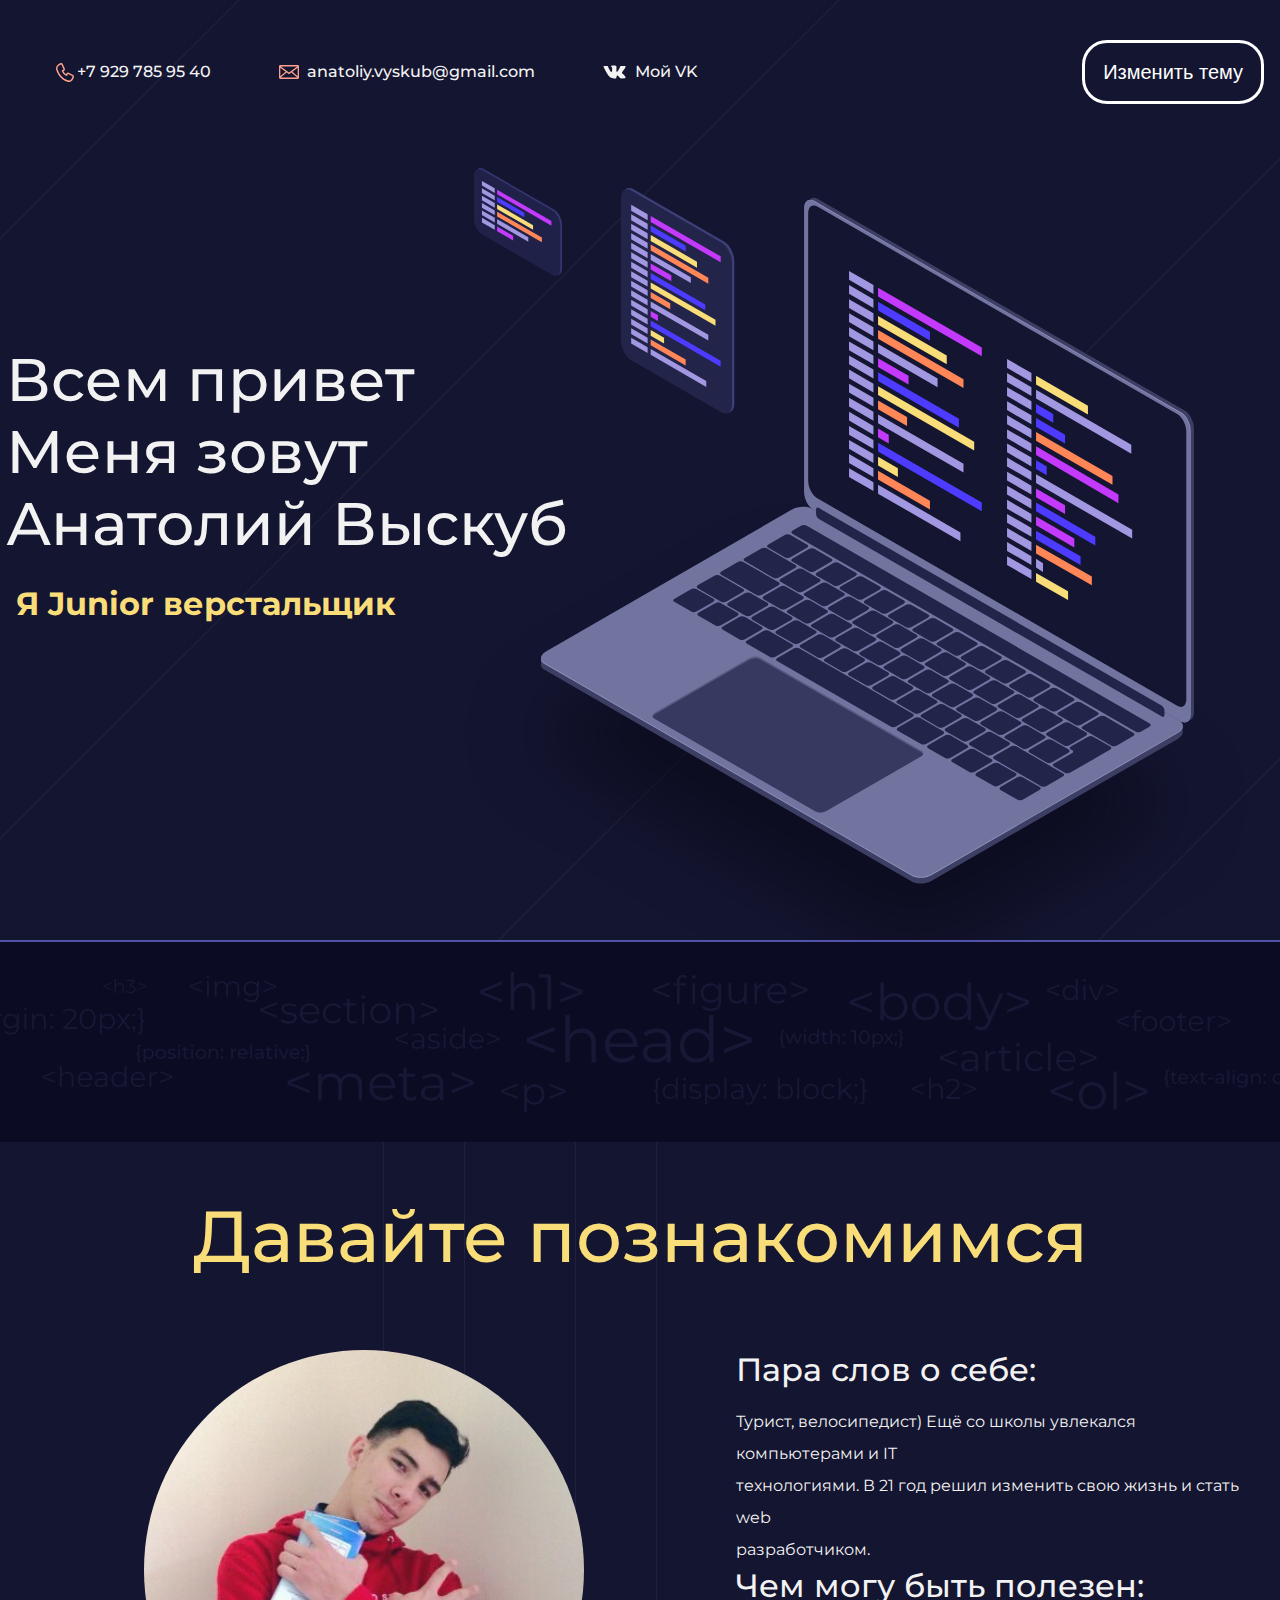
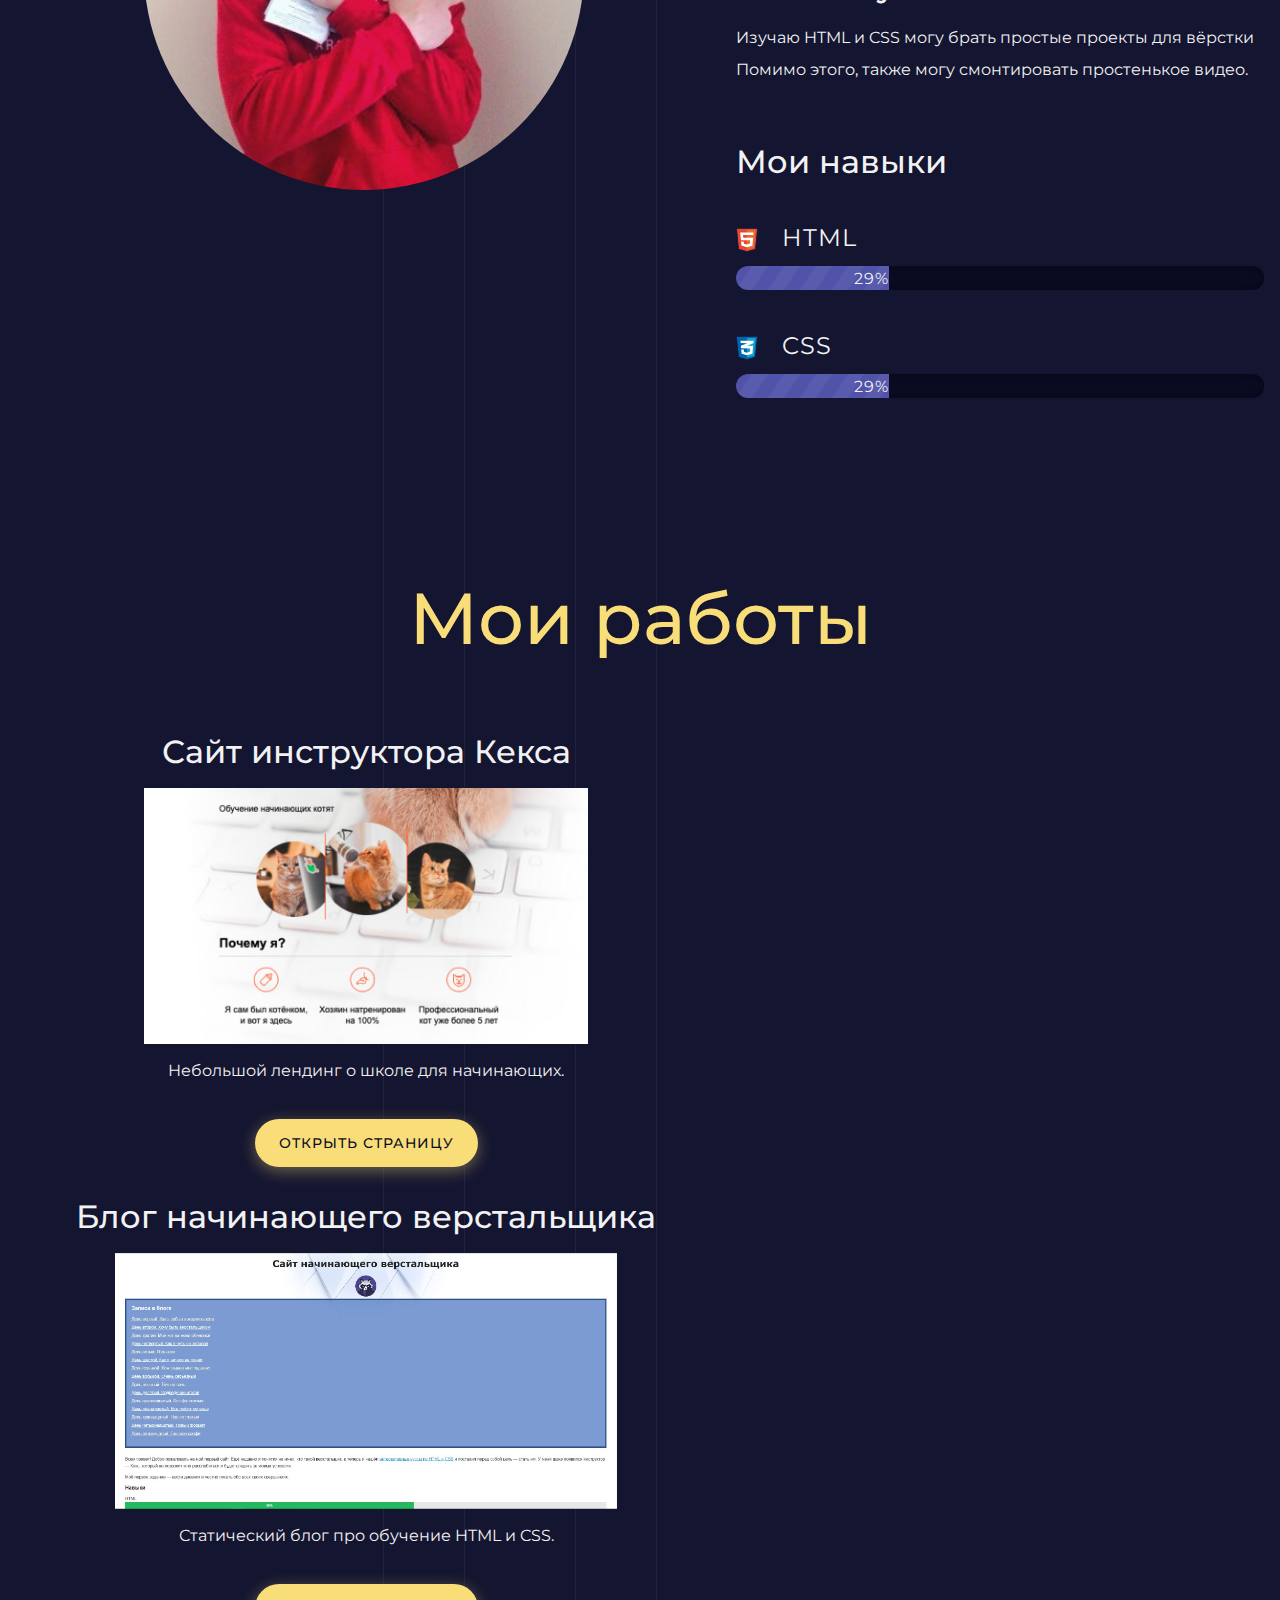
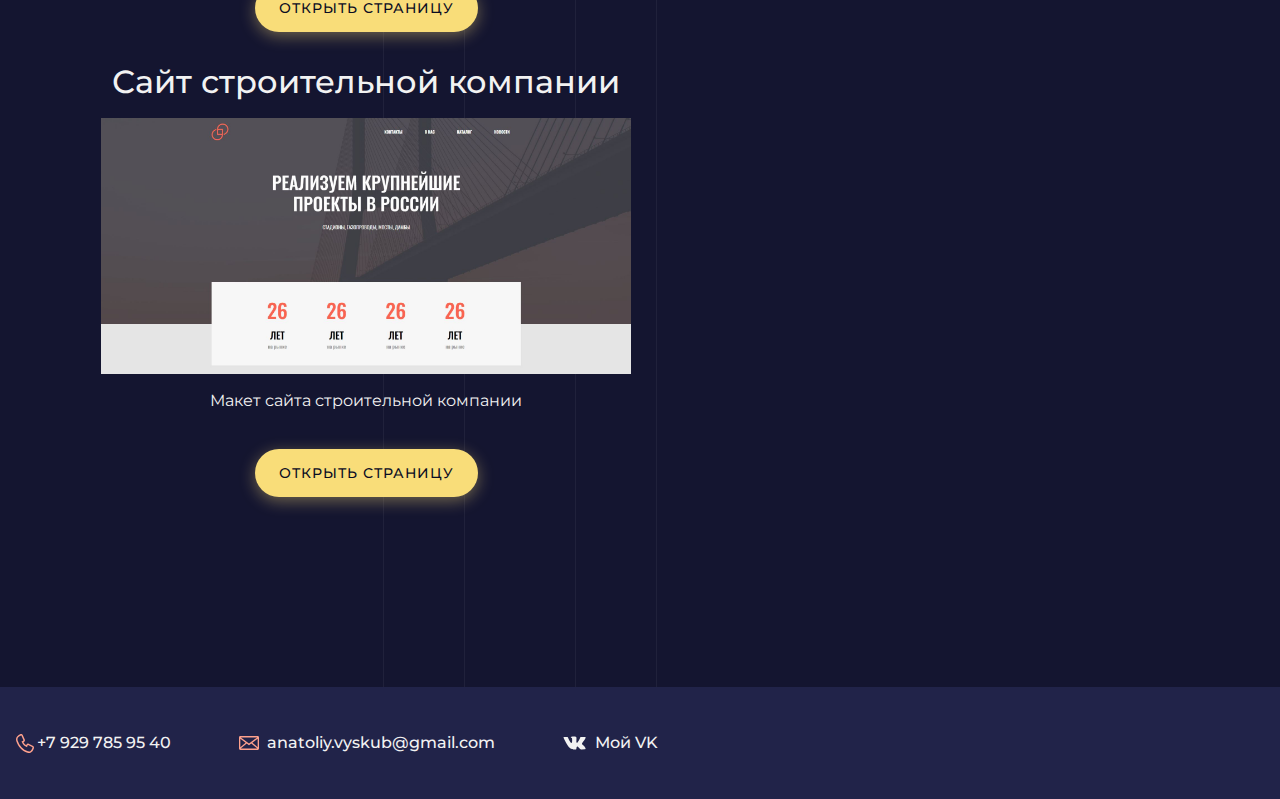
==== index.html @ 941ab3f3 "+portfolio" ====
<!DOCTYPE html>
<html lang="ru">
  <head>
    <meta charset="UTF-8">
    <link rel="icon" href="img/computer_desktop.svg">
    <link rel="stylesheet" href="style.css">
    <link href="https://fonts.googleapis.com/css?family=Montserrat:400,500,700/Old+Standard+TT&display=swap&subset=cyrillic" rel="stylesheet">
    <title>Портфолио Junior верстальщика</title>
  </head>
  <body>
  <div class="page dark-theme">
    <header class="page-header">
      <div class="container">
          <div class="header_inner">
            <figure>
              <a class="header-phone" href="tel:+79297859540">+7 929 785 95 40</a>
              <a class="header-email" href="mailto:anatoliy.vyskub@gmail.com">anatoliy.vyskub@gmail.com</a>
              <a class="header-vk" href="https://vk.com/nexoone" target="_blank">Мой VK</a>
            </figure>
            <button class='theme-button' type="button" name="button">Изменить тему</button>
        </div>
      </div>
    </header>

    <section class="hero-image">
    <div class="container">
      <h1 class="heading">Всем привет<br> Меня зовут<br> Анатолий Выскуб</h1>
      <p>Я Junior верстальщик</p>
    </div>
    </section>
    <section class="intro">
    <div class="container">
      <h2 class="subheading">Давайте познакомимся</h2>
    <figure class="user-image">
      <img src='files/RbDzhv-BM8k.jpg' alt="Фотография меня"   width= '440'  height= '440'>
    </figure>
    <div class="description__items">
      <h3>Пара слов о себе:</h3>
      <p>Турист, велосипедист) Ещё со школы увлекался компьютерами и IT<br> технологиями. В 21 год решил изменить свою жизнь и стать web<br> разработчиком.</p>
      <h3>Чем могу быть полезен:</h3>
      <p>Изучаю HTML и CSS могу брать простые проекты для вёрстки<br>
      Помимо этого, также могу смонтировать простенькое видео.</p>
    </div>
    <div class="skills">
      <h3>Мои навыки</h3>
      <dl class="skills-list">
        <dt class="skill-html">HTML</dt>
        <dd class="level"><div style="width: 29%">29%</div></dd>
        <dt class="skill-css">CSS</dt>
        <dd class="level"><div style="width: 29%">29%</div></dd>
      </dl>
    </div>
  </div>
    </section>

    <section class="portfolio">
    <div class="container">
      <h2 class="subheading">Мои работы</h2>
        <div class="projects">
            <div class="project">
              <h3>Сайт инструктора Кекса</h3>
                <div class="project-image"><img src="files/project.jpg"  alt="Cайт инструктора Кекса"></div>
              <p>Небольшой лендинг о школе для начинающих.</p>
              <a class="button" href="source/project/index.html">Открыть страницу</a>
            </div>
            <div class="project">
              <h3>Блог начинающего верстальщика</h3>
              <div class="project-image"><img src="files/Blog.JPG"  alt="Блог начинающего верстальщика"></div>
              <p>Статический блог про обучение HTML и CSS.</p>
              <a class="button" href="source/Blog/index.html">Открыть страницу</a>
            </div>
            <div class="project">
              <h3>Сайт строительной компании</h3>
              <div class="project-image"><img src="files/project2.JPG"  alt="Сайт строительной компании"></div>
              <p>Макет сайта строительной компании</p>
              <a class="button" href="source/project2/index.html">Открыть страницу</a>
            </div>
          </div>
    </div>
</section>
<button class="up-button" type="button" title="Наверх">
  ⇪
</button>
    <footer class="page-footer">
    <div class="container">
      <a class="footer-phone" href="tel:+79297859540">+7 929 785 95 40</a>
      <a class="footer-email" href="mailto:anatoliy.vyskub@gmail.com">anatoliy.vyskub@gmail.com</a>
      <a class="footer-vk" href="https://vk.com/nexoone" target="_blank">Мой VK</a>
    </div>
    </footer>
  </div>
    <script src='Scroll.js'></script>
    <script src="themeswitch.js"></script>
  </body>
</html>
---- style.css ----
html{
    scroll-behavior: smooth;

}
Body{
    margin: 0;
}


/* dark-theme */
 .dark-theme {
  width: 100%;
  font-family: "Montserrat", "Helvetica", "Arial", sans-serif;
  font-size: 16px;
  line-height: 32px;
  color: #f2f2f2;
  background-color: #141530;
  background-image: url("img/pattern-lines-hero.svg");
  background-position: center;
  position: relative;
}



/* Theme-Button */

.dark-theme .theme-button{
  background: none;
  line-height: 50%;
  font-size: 20px;
  color: #fff;
  padding-top: 5px;
  padding-bottom: 5px;
  padding-left: 18px;
  padding-right: 18px;
  border: 3px solid #fff;
  border-radius: 25px;
  transition: background-color .1s linear, color .1s linear, box-shadow .1s linear,border .1s linear;
  cursor: pointer;
}

.dark-theme .theme-button:hover,
.dark-theme .theme-button:focus{
    box-shadow: 0 4px 16px rgba(249, 221, 121, 0.4);
    background-color: #f9dd79;
    color: #000;
    border: 3px solid #f9dd79;

}

.dark-theme .theme-button:active{
  background-color: #b69e4b;
  border: 3px solid #b69e4b;
  box-shadow: none;
}
/* --------------  */

.dark-theme .header_inner{
  display: flex;
  flex-direction: row;
  justify-content: space-between;

}


.dark-theme .container {
  max-width: 1408px;
  margin: 0 auto;
  padding: 0 16px;
}

.dark-theme .page-header {
  margin: 0;
  padding: 40px 0;
}

.dark-theme .page-header a,
.dark-theme .page-footer a {
  position: relative;
  margin-right: 64px;
  padding-bottom: 10px;
  padding-top: 9px;
  font-weight: 500;
  text-decoration: none;
  background-repeat: no-repeat;
  background-position: left;
  color: inherit;
}

.dark-theme .page-header a:focus,
.dark-theme .page-header a:hover,
.dark-theme .page-footer a:focus,
.dark-theme .page-footer a:hover {
  color: #f9dd79;
}

.dark-theme .page-header a::after,
.dark-theme .page-footer a::after {
  position: absolute;
  content: "";
  bottom: 0;
  left: 0;
  width: 0;
  height: 2px;
  background-color: #f9dd79;
  transition: width 0.2s ;
}

.dark-theme .page-header a:hover::after,
.dark-theme .page-footer a:hover::after {
  width: 100%;
}

.dark-theme .header-vk,
.dark-theme .footer-vk{
  padding-left: 32px;
  background-image: url("img/vkdlyaToli.svg");
  background-size: 24%;
}

.dark-theme .header-vk:focus,
.dark-theme .header-vk:hover,
.dark-theme .footer-vk:focus,
.dark-theme .footer-vk:hover {
  background-image: url("img/vkdlyaToli-alt.svg");
}


.dark-theme  .header-email,
.dark-theme  .footer-email {
  padding-left: 28px;
  background-image: url("img/icon-email.svg");
}

.dark-theme .header-email:focus,
.dark-theme .header-email:hover,
.dark-theme .footer-email:focus,
.dark-theme .footer-email:hover {
  background-image: url("img/icon-email-alt.svg");
}

.dark-theme .header-phone,
.dark-theme .footer-phone {
  padding-left: 21px;
  background-image: url("img/icon-phone.svg");
}

.dark-theme .header-phone:focus,
.dark-theme .header-phone:hover,
.dark-theme .footer-phone:focus,
.dark-theme .footer-phone:hover {
  background-image: url("img/icon-phone-alt.svg");
}

.dark-theme .page-header a:active,
.dark-theme .page-footer a:active {
  opacity: 0.5;
}

.dark-theme .hero-image {
  position: relative;
  padding-top: 200px;
  height: 798px;
  background-repeat: no-repeat;
  background-position-x: center;
  background-position-y: 48px;
}

.dark-theme .hero-image .container {
  display: flex;
  flex-direction: column-reverse;
}

.dark-theme .hero-image::before {
  position: absolute;
  content: "";
  top: 24px;
  left: calc(50vw - 185px);
  width: 800px;
  height: 800px;
  background-image: url("img/hero-image.svg");
  background-repeat: no-repeat;
}

.dark-theme .hero-image::after {
  position: absolute;
  content: "";
  height: 200px;
  width: 100%;
  bottom: 0;
  background-color: #0b0c23;
  background-image: url("img/bg-tags.svg");
  background-position: center;
  background-repeat: no-repeat;
  border-top: 2px solid #5053a8;
}


.dark-theme .heading {
  z-index: 1;
  order: 2;
  margin: 0 0 0 -10px;
  width: 815px;
  font-size: 60px;
  line-height: 120%;
  font-weight: 500;
}

.dark-theme .hero-image p {
  z-index: 1;
  order: 1;
  margin: 0;
  padding: 32px 0;
  padding-bottom: 16px;
  font-size: 32px;
  line-height: 48px;
  color: #f9dd79;
}

/* BUTTON UP*/


.dark-theme .up-button {
  position: fixed;
  z-index: 1;
  padding: 0;
  bottom: 75px;
  right: 20px;
  width: 64px;
  height: 64px;
  font-size: 36px;
  font-weight: bold;
  text-align: center;
  vertical-align: middle;
  border: 1px solid #0b0c23;
  border-radius: 50%;
  display: none;
  cursor: pointer;
  color: #0b0c23;
  background-color: #f9dd79;
  box-shadow: 0 4px 16px rgba(249, 221, 121, 0.4);
  outline-color: #b6aaff;
  transition: background-color 100ms, box-shadow 100ms;

}

.dark-theme .up-button:focus,
.dark-theme .up-button:hover {
  background-color: #f9e7a8;
  box-shadow: 0 4px 32px rgba(249, 221, 121, 0.6);
}


.dark-theme .shown {
  display: inline-block;
}

.dark-theme .hidden {
  display: none;
}


/* ------------*/


.dark-theme .intro,
.dark-theme .portfolio {
  background-color: #141530;
  background-image: url("img/pattern-lines.svg");
  background-repeat: repeat-y;
  background-position-x: center;
}

.dark-theme .intro {
  padding-top: 50px;
  padding-bottom: 120px;
  min-height: 828px;
}

.dark-theme .subheading {
  margin: 0 0 70px;
  text-align: center;
  font-size: 72px;
  line-height: 88px;
  font-weight: 500;
  color: #f9dd79;
}

.dark-theme .intro .container {
  position: relative;
}

.dark-theme .user-image {
  position: absolute;
  margin: auto 10%;
}

.dark-theme .user-image img {
  border-radius: 50%;
  object-fit: cover;
}

.dark-theme .intro .container div {
  margin-left: 720px;
  margin-bottom: 56px;
}

.dark-theme .intro h3,
.dark-theme .portfolio h3 {
  margin: 0 0 16px;
  font-size: 32px;
  line-height: 40px;
  font-weight: 500;
}

.dark-theme .intro p {
  margin: 0;
  z-index: 2;
}

.dark-theme .skills {
  margin-bottom: 0;
  margin-top: 50px;
}

.dark-theme .skills h3 {
  margin-bottom: 40px;
}

.dark-theme .skills-list {
  margin: 0;
  padding: 0;
}

.dark-theme .skills-list dt {
  margin: 0 0 8px;
  padding-left: 46px;
  height: 36px;
  font-size: 24px;
  letter-spacing: 1px;
  background-repeat: no-repeat;
  background-position: left;
}

.dark-theme .skill-html {
  background-image: url("img/icon-html.svg");
}

.dark-theme .skill-css {
  background-image: url("img/icon-css.svg");
}

.dark-theme .level {
  margin: 0 0 40px;
  height: 24px;
  text-align: right;
  background-color: #0b0c23;
  box-shadow: inset 0 0 12px #070716;
  border-radius: 12px;
  overflow: hidden;
}

.dark-theme .skills .level div {
  margin: 0;
  height: 24px;
  letter-spacing: 1px;
  line-height: 26px;
  background-color: #5053a8;
  background-image: url("img/progress-pattern.svg");
}

.dark-theme .portfolio {
  margin: 0;
  padding-bottom: 160px;
}

.dark-theme .projects {
  margin: 0;
  padding: 0;
  list-style: none;
  display: flex;
  flex-wrap: wrap;
  flex-direction: row;
  justify-content: space-between;
}
/*
.dark-theme .projects li {
  position: relative;
  min-height: 256px;
  margin: 0 0 100px;
  padding-left: 528px;
}*/

.dark-theme .project{
min-width: 500px;
width: 700px;
margin-bottom: 30px;
text-align: center;
}


.dark-theme .project-image {
  top: 0;
  left: 0;
  margin: 0 auto;
  width: 100%;
}

.dark-theme .project-image img {
  height: 256px;
  object-fit: cover;
}

.dark-theme .projects p {
  margin: 0 0 32px;
}

.dark-theme .button {
  margin: 0;
  padding: 8px 24px;
  display: inline-block;
  vertical-align: baseline;
  font-size: 14px;
  font-weight: 500;
  letter-spacing: 1px;
  text-decoration: none;
  text-transform: uppercase;
  color: #0b0c23;
  background-color: #f9dd79;
  box-shadow: 0 4px 16px rgba(249, 221, 121, 0.4);
  border-radius: 24px;
  transition: background-color 100ms, box-shadow 100ms;
}

.dark-theme .button:focus,
.dark-theme .button:hover {
  background-color: #f9e7a8;
  box-shadow: 0 4px 32px rgba(249, 221, 121, 0.6);
}

.dark-theme .button:active {
  background-color: #b69e4b;
  box-shadow: none;
}

.dark-theme .page-footer {
  padding: 40px 0;
  background-color: #212349;
}














/* white theme */

.white-theme{
  margin: 0;
  min-width: 960px;
  font-family: "Montserrat", "Helvetica", "Arial", sans-serif;
  font-size: 16px;
  line-height: 32px;
  color: #202020;
  background-color: #f3f4f6;
  background-repeat: no-repeat;
  background-position: top center;
  background-image: url("img/hero-bg.jpg");
  background-repeat: no-repeat;
  background-size: 100%;
}

/* theme-button */
.white-theme .theme-button{
  background: none;
  line-height: 50%;
  font-size: 20px;
  color: #000;
  padding-top: 5px;
  padding-bottom: 5px;
  padding-left: 18px;
  padding-right: 18px;
  border: 3px solid #000;
  border-radius: 25px;
  transition: background-color .1s linear, color .1s linear, box-shadow .1s linear,border .1s linear;
  cursor: pointer;
}

.white-theme .theme-button:hover,
.white-theme .theme-button:focus{
    box-shadow: 0 4px 16px rgba(0, 0, 0, 0.4);
    background-color: rgba(0, 65, 125, 0.82);
    color: #fff;
    border: 3px solid rgba(0, 65, 125, 0.82);

}

.white-theme  .theme-button:active{
  background-color: #b69e4b;
  border: 3px solid #b69e4b;
  box-shadow: none;
}

/* --------------------- */

.white-theme .header_inner{
  display: flex;
  flex-direction: row;
  justify-content: space-between;
}

.white-theme .container {
  max-width: 1408px;
  margin: 0 auto;
  padding: 0 16px;
}

.hero-image .container p {
padding-top: 20px;
font-weight: bold;

}
.white-theme .page-header {
  margin: 0 0 40px;
  padding: 32px 0 32px;
}

.white-theme .page-header .container,
.white-theme .page-footer .container {
  max-width: 1408px;
}

.white-theme .page-header a {
  margin-left: 56px;
  color: #288be6;
  text-decoration: none;
  background-repeat: no-repeat;
  background-position: left;
}

/* Временный линк */

/*.white-theme .time__link{
  padding: 0px;
  text-decoration: none;
  transition: color .2s linear;
  font-weight: bold;
  color: #000;
}

.white-theme .time__link:hover{
  color: #40E0D0;
}
*/
/* конец временного линка */

.white-theme .header-email {
  padding-left: 30px;
  background-image: url("img/icon-email-header.svg");
  transition: color .2s linear;
}

.white-theme .header-email:hover{
  color: #952d2d;
}

.white-theme .header-phone {
  padding-left: 25px;
  background-image: url("img/icon-phone-header.svg");
  transition: color .2s linear;
}

.white-theme .header-phone:hover{
  color: #952d2d;
}

.white-theme .hero-image {
 margin-bottom: 250px;
}

.white-theme .hero-image .container {
  max-width: 1408px;
  text-align: center;
}

.white-theme .heading {
  color: #202020;
  margin: 0 0 16px;
  font-family: "Old Standard TT", "Times", "Times New Roman", serif;
  font-size: 88px;
  line-height: 96px;
  font-weight: 400;
}

.white-theme .hero-image p {
  color:  #202020;
  margin: 0;
  font-size: 32px;
  line-height: 48px;
}


.white-theme .subheading {
  margin: 0 0 56px;
  font-family: "Old Standard TT", "Times", "Times New Roman", serif;
  font-size: 64px;
  line-height: 80px;
  font-weight: 400;
  text-align: center;
}

.white-theme .user-image {
  margin: 0 0 32px;
  text-align: center;
}
.white-theme .user-image img{
    border-radius: 50%;
    object-fit: cover
}

.white-theme .intro,
.white-theme .portfolio {

  background-repeat: repeat-y;
  background-position-x: center;
  padding-bottom: 120px;
}
.white-theme .intro h3,
.white-theme .portfolio h3 {
  margin: 0 0 12px;
  font-size: 28px;
  line-height: 40px;
  font-weight: 500;
}

.white-theme .intro p {
  margin: 0 0 32px;
}

.white-theme .skills-list {
  margin: 0;
  padding: 0;
}

.white-theme .skills-list dt {
  padding-left: 32px;
  background-repeat: no-repeat;
  background-position: left;
}

.white-theme .skill-html {
  background-image: url("img/icon-html.svg");
    margin-bottom: 5px;
}

.white-theme .skill-css {
  background-image: url("img/icon-css.svg");
  margin-top: 5px;
}

.white-theme .level {
  padding: 0;
  height: 14px;
  font-size: 0;
  background-color: #ffffff;
  border: 1px solid #86c3fa;
  border-radius: 8px;
}

.white-theme .level div {
  margin: 1px;
  height: 12px;
  background-color: #288be6;
  border-radius: 6px;
}


.white-theme .projects {
  margin: 0;
  padding: 0;
  list-style: none;
  display: flex;
  flex-wrap: wrap;
  flex-direction: row;
  justify-content: space-between;
}

.white-theme .project-image {
  top: 0;
  left: 0;
  margin: 0 auto;
}
.white-theme .project-image {
  margin: 0 0 24px;
  text-align: center;
}

.white-theme .project-image img {
  height: 256px;
  object-fit: cover;
}

.white-theme .projects p {
  margin: 0 0 24px;
}

.white-theme .project{
min-width: 500px;
width: 700px;
margin-bottom: 30px;
text-align: center;
}

/* Button */

.white-theme .button {
  padding: 6px 20px;
  display: inline-block;
  vertical-align: baseline;
  text-decoration: none;
  text-transform: uppercase;
  border-radius: 4px;
  border: 1px solid #5fa0dd;
  background-color: #5fa0dd;
  color: #ffffff;
  margin-bottom: 40px;
  transition: border 0.2s linear, background-color 0.2s linear ;
}


.white-theme .button:hover{
  border: 1px solid #288be6;
  background-color: #288be6;
}

.white-theme .page-footer {
  padding: 40px 0;
  background-color: #00417d;
  color: #ffffff;
}


.white-theme .page-footer a {
  margin-left: 56px;
  color: inherit;
  text-decoration: none;
  background-repeat: no-repeat;
  background-position: left;
}

.white-theme .footer-email {
  padding-left: 30px;
  background-image: url("img/icon-email-footer.svg");
  transition: color .2s linear;
}

.white-theme .footer-email:hover{
  color: #952d2d;
}

.white-theme .footer-phone {
  padding-left: 25px;
  background-image: url("img/icon-phone-footer.svg");
  transition: color .2s linear;
}

.white-theme .footer-phone:hover{
  color: #952d2d;
}

.white-theme .header-vk{
  padding-left: 32px;
  background-image: url("img/vkdlyaToli-blue.svg");
  background-size: 24%;
}

.white-theme .footer-vk{
  padding-left: 32px;
  background-image: url("img/vkdlyaToli.svg");
  background-size: 24%;
}

.white-theme .footer-vk:hover,
.white-theme .header-vk:hover{
  color: #952d2d;

}

/* Up-Button */


.white-theme .up-button {
  position: fixed;
  z-index: 1;
  padding: 0;
  bottom: 75px;
  right: 20px;
  width: 64px;
  height: 64px;
  font-size: 36px;
  font-weight: bold;
  text-align: center;
  vertical-align: middle;
  border: 1px solid #5fa0dd;
  border-radius: 50%;
  display: none;
  cursor: pointer;
  background-color: #5fa0dd;
  color: #ffffff;
  outline-color: #b6aaff;
  transition: background-color 100ms, box-shadow 100ms;

}

.white-theme .up-button:focus,
.white-theme .up-button:hover {
  background-color: #288be6;
  box-shadow: 0 4px 32px rgba(0, 0, 0, 0.6);
}


.white-theme .shown {
  display: inline-block;
}

.white-theme .hidden {
  display: none;
}


/* ----------------- */
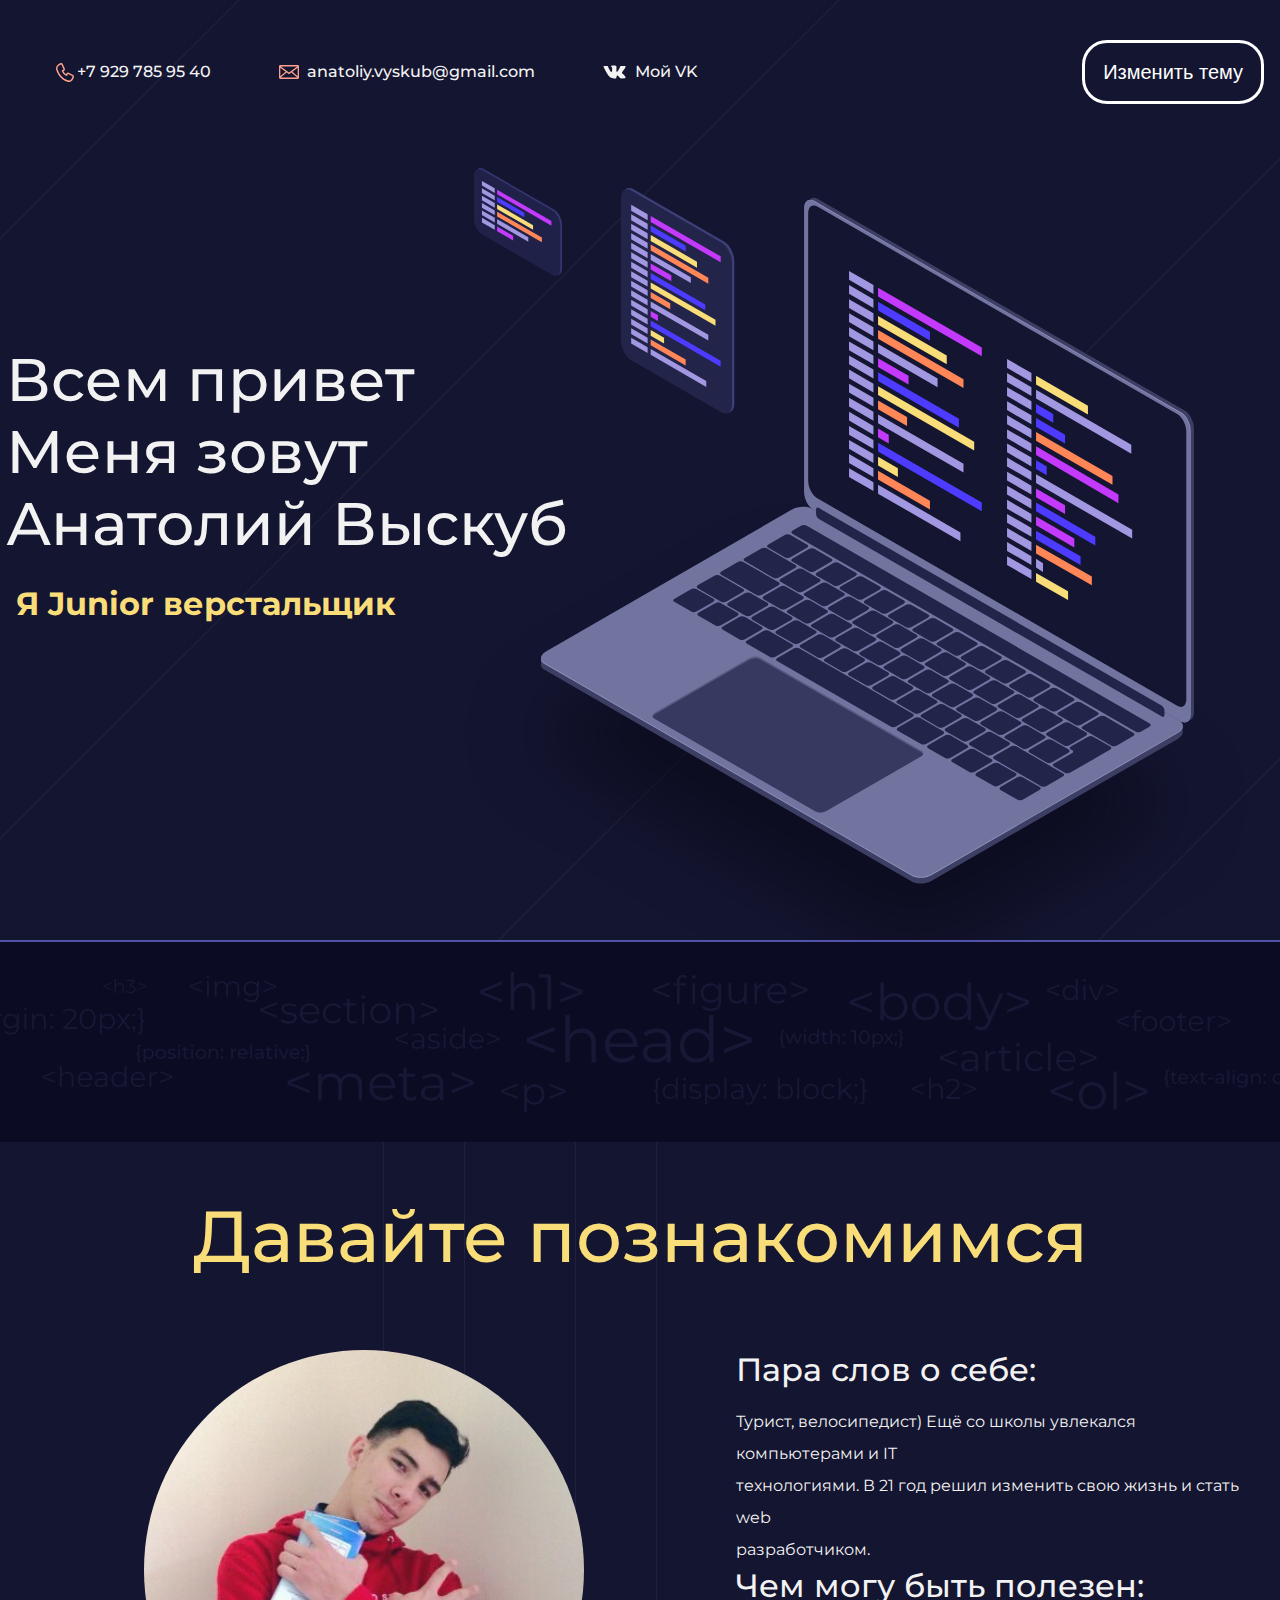
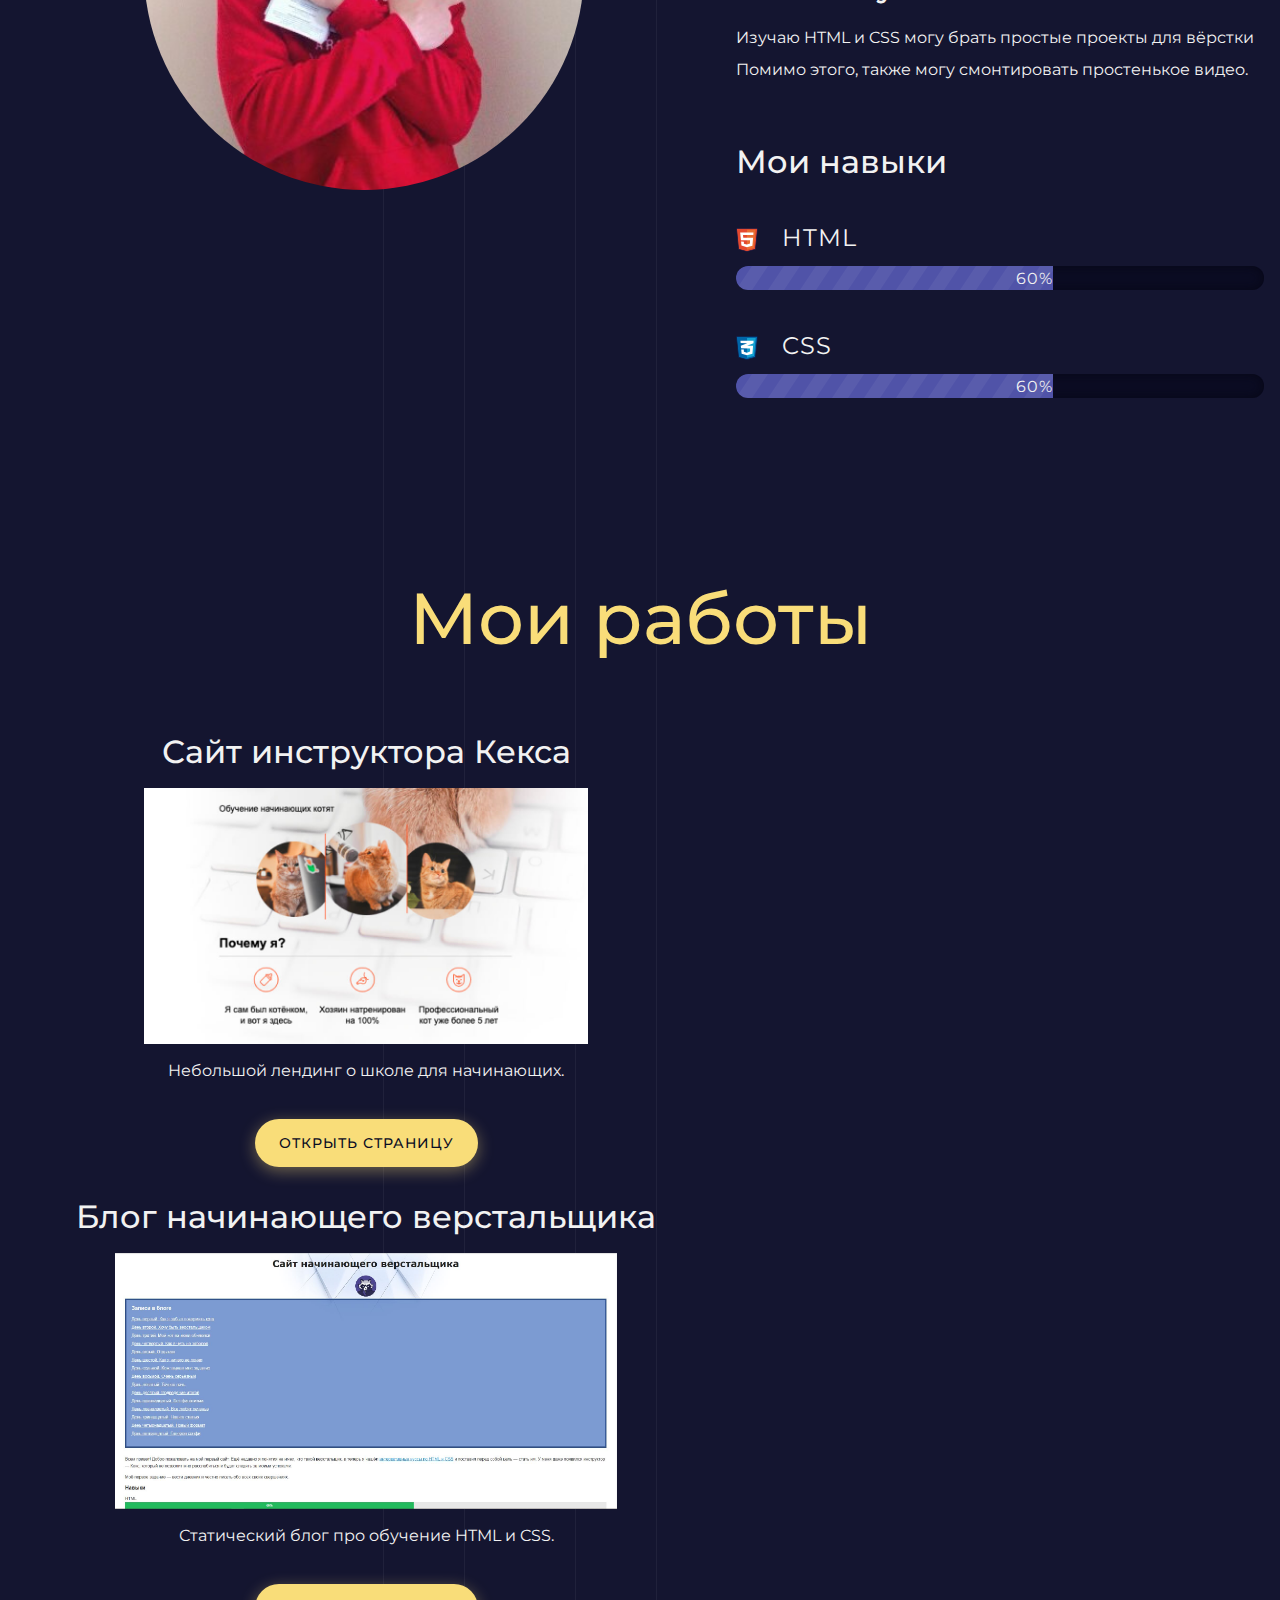
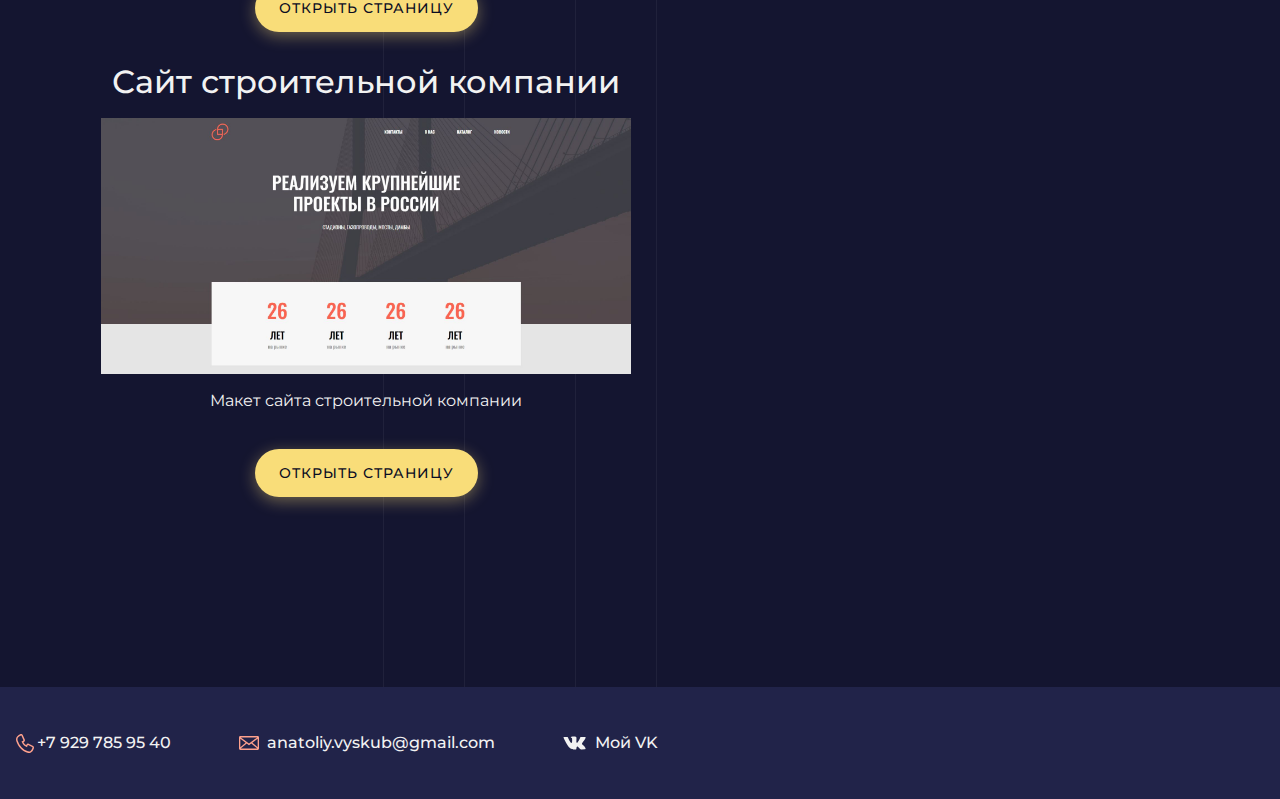
==== commit feca44cb: "+60%" ====
--- a/index.html
+++ b/index.html
@@ -45,9 +45,9 @@
       <h3>Мои навыки</h3>
       <dl class="skills-list">
         <dt class="skill-html">HTML</dt>
-        <dd class="level"><div style="width: 29%">29%</div></dd>
+        <dd class="level"><div style="width: 60%">60%</div></dd>
         <dt class="skill-css">CSS</dt>
-        <dd class="level"><div style="width: 29%">29%</div></dd>
+        <dd class="level"><div style="width: 60%">60%</div></dd>
       </dl>
     </div>
   </div>
@@ -61,19 +61,19 @@
               <h3>Сайт инструктора Кекса</h3>
                 <div class="project-image"><img src="files/project.jpg"  alt="Cайт инструктора Кекса"></div>
               <p>Небольшой лендинг о школе для начинающих.</p>
-              <a class="button" href="source/project/index.html">Открыть страницу</a>
+              <a class="button" href="source/project/index.html"  target="_blank">Открыть страницу</a>
             </div>
             <div class="project">
               <h3>Блог начинающего верстальщика</h3>
               <div class="project-image"><img src="files/Blog.JPG"  alt="Блог начинающего верстальщика"></div>
               <p>Статический блог про обучение HTML и CSS.</p>
-              <a class="button" href="source/Blog/index.html">Открыть страницу</a>
+              <a class="button" href="source/Blog/index.html" target="_blank">Открыть страницу</a>
             </div>
             <div class="project">
               <h3>Сайт строительной компании</h3>
               <div class="project-image"><img src="files/project2.JPG"  alt="Сайт строительной компании"></div>
               <p>Макет сайта строительной компании</p>
-              <a class="button" href="source/project2/index.html">Открыть страницу</a>
+              <a class="button" href="source/project2/index.html" target="_blank">Открыть страницу</a>
             </div>
           </div>
     </div>
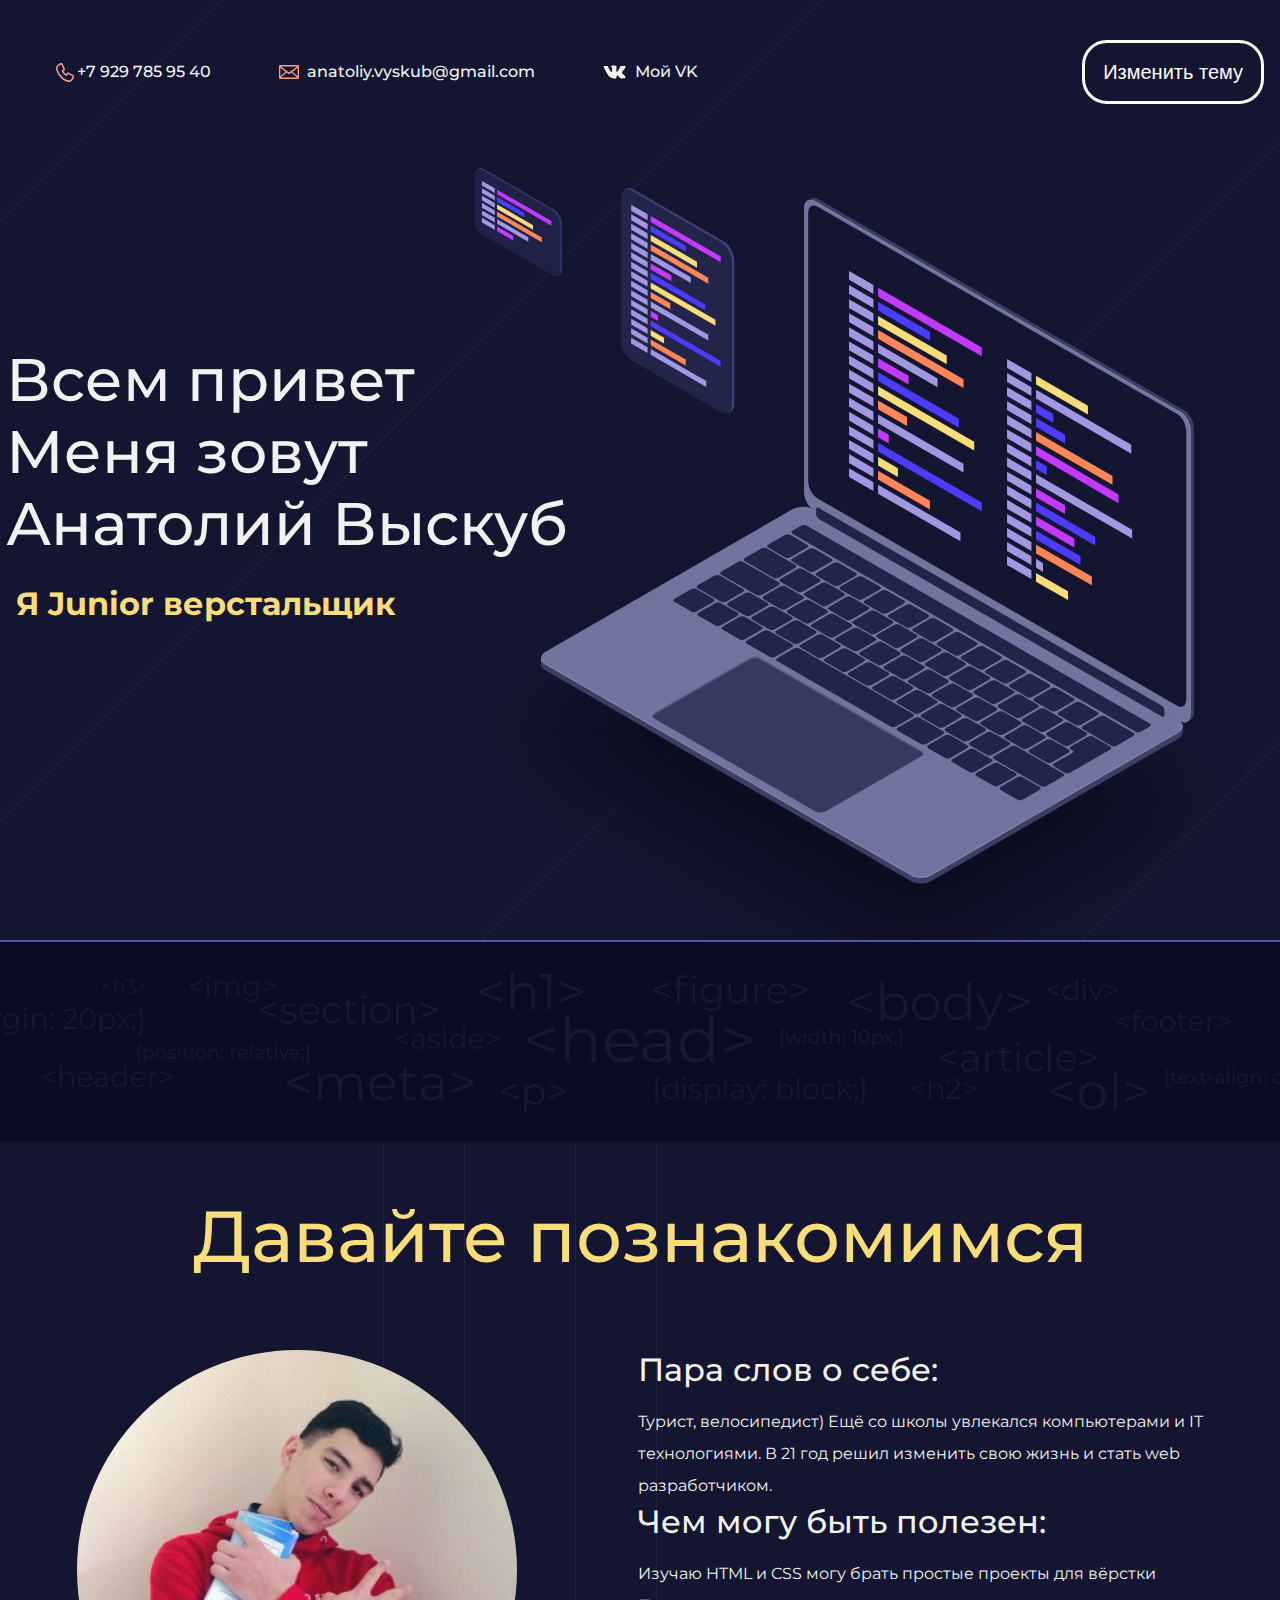
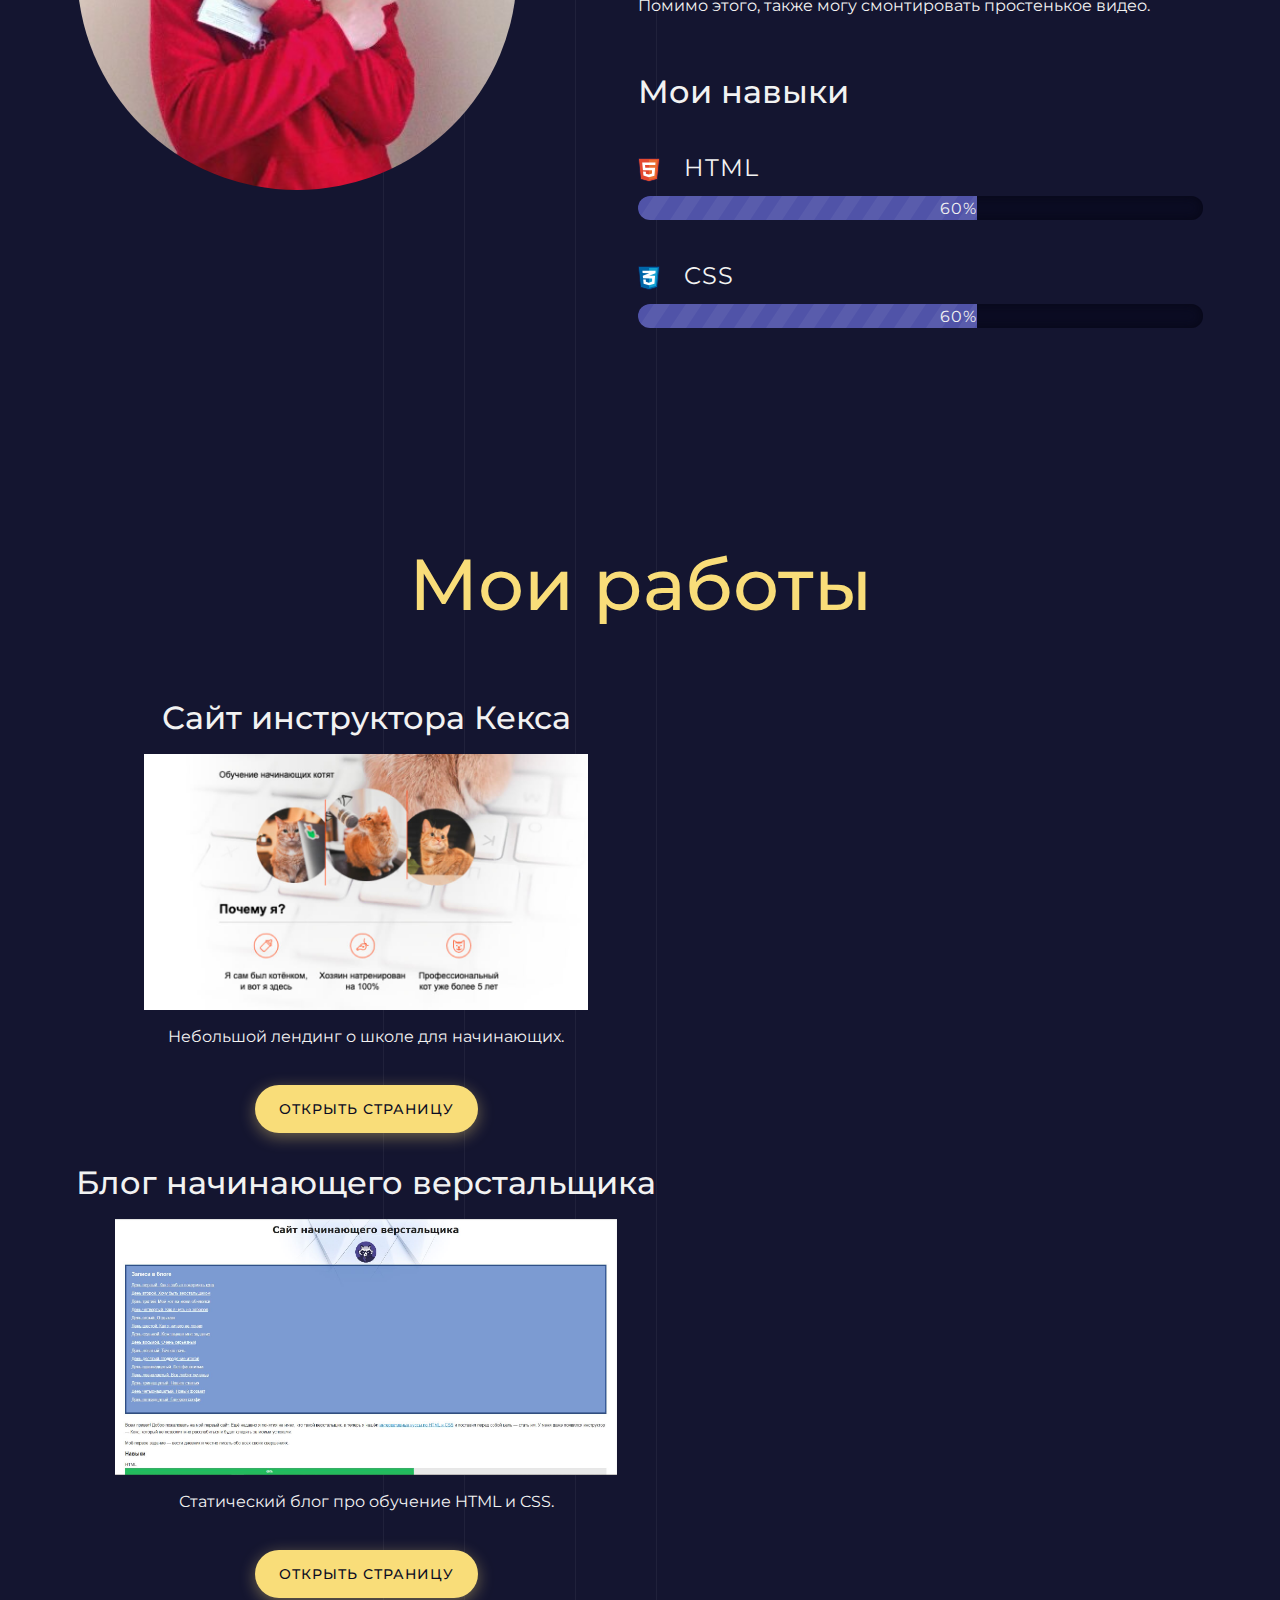
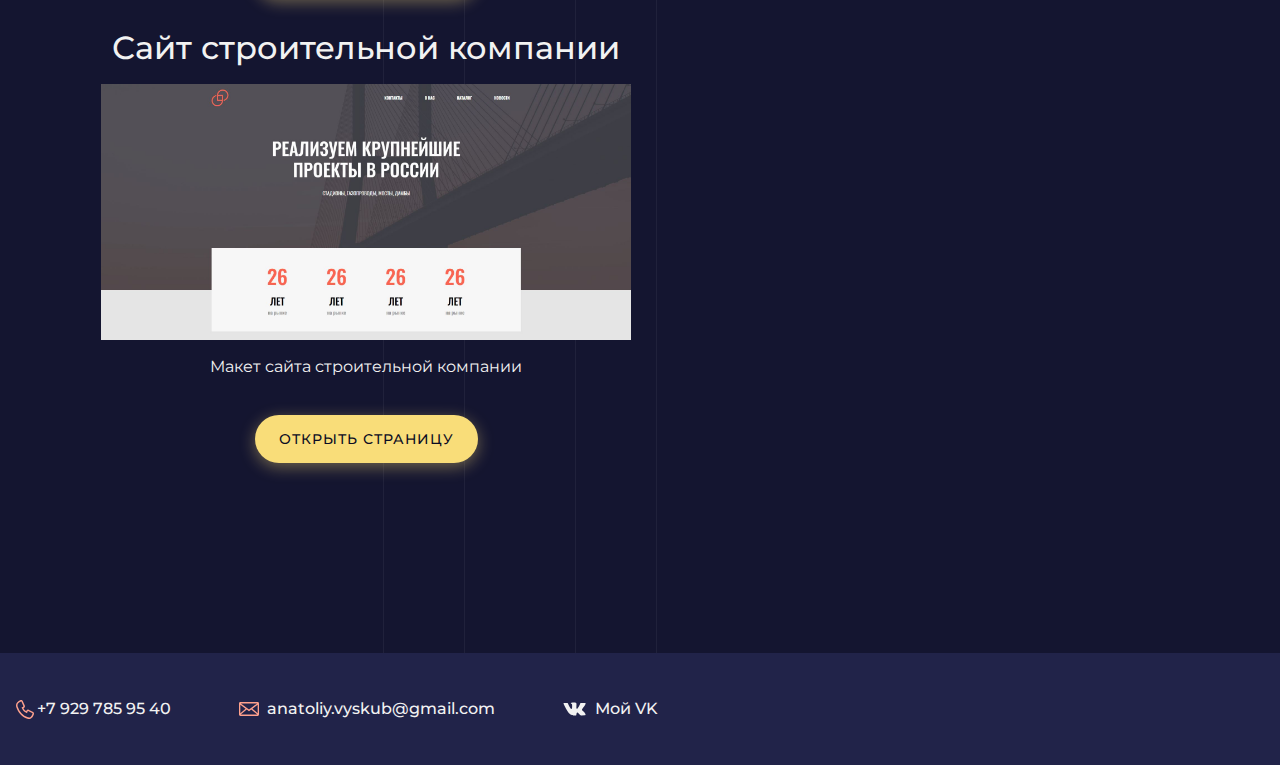
==== commit a73468f9: "-kostyl" ====
--- a/index.html
+++ b/index.html
@@ -1,95 +1,104 @@
 <!DOCTYPE html>
 <html lang="ru">
-  <head>
-    <meta charset="UTF-8">
-    <link rel="icon" href="img/computer_desktop.svg">
-    <link rel="stylesheet" href="style.css">
-    <link href="https://fonts.googleapis.com/css?family=Montserrat:400,500,700/Old+Standard+TT&display=swap&subset=cyrillic" rel="stylesheet">
-    <title>Портфолио Junior верстальщика</title>
-  </head>
-  <body>
+
+<head>
+  <meta charset="UTF-8">
+  <link rel="icon" href="img/computer_desktop.svg">
+  <link rel="stylesheet" href="style.css">
+  <link href="https://fonts.googleapis.com/css?family=Montserrat:400,500,700/Old+Standard+TT&display=swap&subset=cyrillic" rel="stylesheet">
+  <title>Портфолио Junior верстальщика</title>
+</head>
+
+<body>
   <div class="page dark-theme">
     <header class="page-header">
       <div class="container">
-          <div class="header_inner">
-            <figure>
-              <a class="header-phone" href="tel:+79297859540">+7 929 785 95 40</a>
-              <a class="header-email" href="mailto:anatoliy.vyskub@gmail.com">anatoliy.vyskub@gmail.com</a>
-              <a class="header-vk" href="https://vk.com/nexoone" target="_blank">Мой VK</a>
-            </figure>
-            <button class='theme-button' type="button" name="button">Изменить тему</button>
+        <div class="header_inner">
+          <figure>
+            <a class="header-phone" href="tel:+79297859540">+7 929 785 95 40</a>
+            <a class="header-email" href="mailto:anatoliy.vyskub@gmail.com">anatoliy.vyskub@gmail.com</a>
+            <a class="header-vk" href="https://vk.com/nexoone" target="_blank">Мой VK</a>
+          </figure>
+          <button class='theme-button' type="button" name="button">Изменить тему</button>
         </div>
       </div>
     </header>
 
     <section class="hero-image">
-    <div class="container">
-      <h1 class="heading">Всем привет<br> Меня зовут<br> Анатолий Выскуб</h1>
-      <p>Я Junior верстальщик</p>
-    </div>
+      <div class="container">
+        <h1 class="heading">Всем привет<br> Меня зовут<br> Анатолий Выскуб</h1>
+        <p>Я Junior верстальщик</p>
+      </div>
     </section>
     <section class="intro">
-    <div class="container">
       <h2 class="subheading">Давайте познакомимся</h2>
-    <figure class="user-image">
-      <img src='files/RbDzhv-BM8k.jpg' alt="Фотография меня"   width= '440'  height= '440'>
-    </figure>
-    <div class="description__items">
-      <h3>Пара слов о себе:</h3>
-      <p>Турист, велосипедист) Ещё со школы увлекался компьютерами и IT<br> технологиями. В 21 год решил изменить свою жизнь и стать web<br> разработчиком.</p>
-      <h3>Чем могу быть полезен:</h3>
-      <p>Изучаю HTML и CSS могу брать простые проекты для вёрстки<br>
-      Помимо этого, также могу смонтировать простенькое видео.</p>
-    </div>
-    <div class="skills">
-      <h3>Мои навыки</h3>
-      <dl class="skills-list">
-        <dt class="skill-html">HTML</dt>
-        <dd class="level"><div style="width: 60%">60%</div></dd>
-        <dt class="skill-css">CSS</dt>
-        <dd class="level"><div style="width: 60%">60%</div></dd>
-      </dl>
-    </div>
-  </div>
+      <div class="container">
+        <div class="user-image">
+          <img src='files/RbDzhv-BM8k.jpg' alt="Фотография меня" width='440' height='440'>
+        </div>
+        <div class="intro-inner">
+          <div class="description__items">
+            <h3>Пара слов о себе:</h3>
+            <p>Турист, велосипедист) Ещё со школы увлекался компьютерами и IT<br> технологиями. В 21 год решил изменить свою жизнь и стать web<br> разработчиком.</p>
+            <h3>Чем могу быть полезен:</h3>
+            <p>Изучаю HTML и CSS могу брать простые проекты для вёрстки<br>
+              Помимо этого, также могу смонтировать простенькое видео.</p>
+          </div>
+          <div class="skills">
+            <h3>Мои навыки</h3>
+            <dl class="skills-list">
+              <dt class="skill-html">HTML</dt>
+              <dd class="level">
+                <div style="width: 60%">60%</div>
+              </dd>
+              <dt class="skill-css">CSS</dt>
+              <dd class="level">
+                <div style="width: 60%">60%</div>
+              </dd>
+            </dl>
+          </div>
+        </div>
+      </div>
     </section>
 
     <section class="portfolio">
-    <div class="container">
-      <h2 class="subheading">Мои работы</h2>
+      <div class="container">
+        <h2 class="subheading">Мои работы</h2>
         <div class="projects">
-            <div class="project">
-              <h3>Сайт инструктора Кекса</h3>
-                <div class="project-image"><img src="files/project.jpg"  alt="Cайт инструктора Кекса"></div>
-              <p>Небольшой лендинг о школе для начинающих.</p>
-              <a class="button" href="source/project/index.html"  target="_blank">Открыть страницу</a>
-            </div>
-            <div class="project">
-              <h3>Блог начинающего верстальщика</h3>
-              <div class="project-image"><img src="files/Blog.JPG"  alt="Блог начинающего верстальщика"></div>
-              <p>Статический блог про обучение HTML и CSS.</p>
-              <a class="button" href="source/Blog/index.html" target="_blank">Открыть страницу</a>
-            </div>
-            <div class="project">
-              <h3>Сайт строительной компании</h3>
-              <div class="project-image"><img src="files/project2.JPG"  alt="Сайт строительной компании"></div>
-              <p>Макет сайта строительной компании</p>
-              <a class="button" href="source/project2/index.html" target="_blank">Открыть страницу</a>
-            </div>
+          <div class="project">
+            <h3>Сайт инструктора Кекса</h3>
+            <div class="project-image"><img src="files/project.jpg" alt="Cайт инструктора Кекса"></div>
+            <p>Небольшой лендинг о школе для начинающих.</p>
+            <a class="button" href="source/project/index.html" target="_blank">Открыть страницу</a>
           </div>
-    </div>
-</section>
-<button class="up-button" type="button" title="Наверх">
-  ⇪
-</button>
+          <div class="project">
+            <h3>Блог начинающего верстальщика</h3>
+            <div class="project-image"><img src="files/Blog.JPG" alt="Блог начинающего верстальщика"></div>
+            <p>Статический блог про обучение HTML и CSS.</p>
+            <a class="button" href="source/Blog/index.html" target="_blank">Открыть страницу</a>
+          </div>
+          <div class="project">
+            <h3>Сайт строительной компании</h3>
+            <div class="project-image"><img src="files/project2.JPG" alt="Сайт строительной компании"></div>
+            <p>Макет сайта строительной компании</p>
+            <a class="button" href="source/project2/index.html" target="_blank">Открыть страницу</a>
+          </div>
+        </div>
+      </div>
+    </section>
+    <button class="up-button" type="button" title="Наверх">
+      ⇪
+    </button>
     <footer class="page-footer">
-    <div class="container">
-      <a class="footer-phone" href="tel:+79297859540">+7 929 785 95 40</a>
-      <a class="footer-email" href="mailto:anatoliy.vyskub@gmail.com">anatoliy.vyskub@gmail.com</a>
-      <a class="footer-vk" href="https://vk.com/nexoone" target="_blank">Мой VK</a>
-    </div>
+      <div class="container">
+        <a class="footer-phone" href="tel:+79297859540">+7 929 785 95 40</a>
+        <a class="footer-email" href="mailto:anatoliy.vyskub@gmail.com">anatoliy.vyskub@gmail.com</a>
+        <a class="footer-vk" href="https://vk.com/nexoone" target="_blank">Мой VK</a>
+      </div>
     </footer>
   </div>
-    <script src='Scroll.js'></script>
-    <script src="themeswitch.js"></script>
-  </body>
+  <script src='Scroll.js'></script>
+  <script src="themeswitch.js"></script>
+</body>
+
 </html>
--- a/style.css
+++ b/style.css
@@ -277,6 +277,18 @@
   min-height: 828px;
 }
 
+.dark-theme .intro .container{
+  display: flex;
+  flex-direction: row;
+  justify-content: space-around;
+}
+
+.dark-theme .intro-inner{
+  display: flex;
+  flex-direction: column;
+  justify-content: space-between;
+}
+
 .dark-theme .subheading {
   margin: 0 0 70px;
   text-align: center;
@@ -286,25 +298,16 @@
   color: #f9dd79;
 }
 
-.dark-theme .intro .container {
-  position: relative;
-}
-
-.dark-theme .user-image {
-  position: absolute;
-  margin: auto 10%;
-}
-
 .dark-theme .user-image img {
   border-radius: 50%;
   object-fit: cover;
 }
-
+/*
 .dark-theme .intro .container div {
   margin-left: 720px;
   margin-bottom: 56px;
 }
-
+*/
 .dark-theme .intro h3,
 .dark-theme .portfolio h3 {
   margin: 0 0 16px;
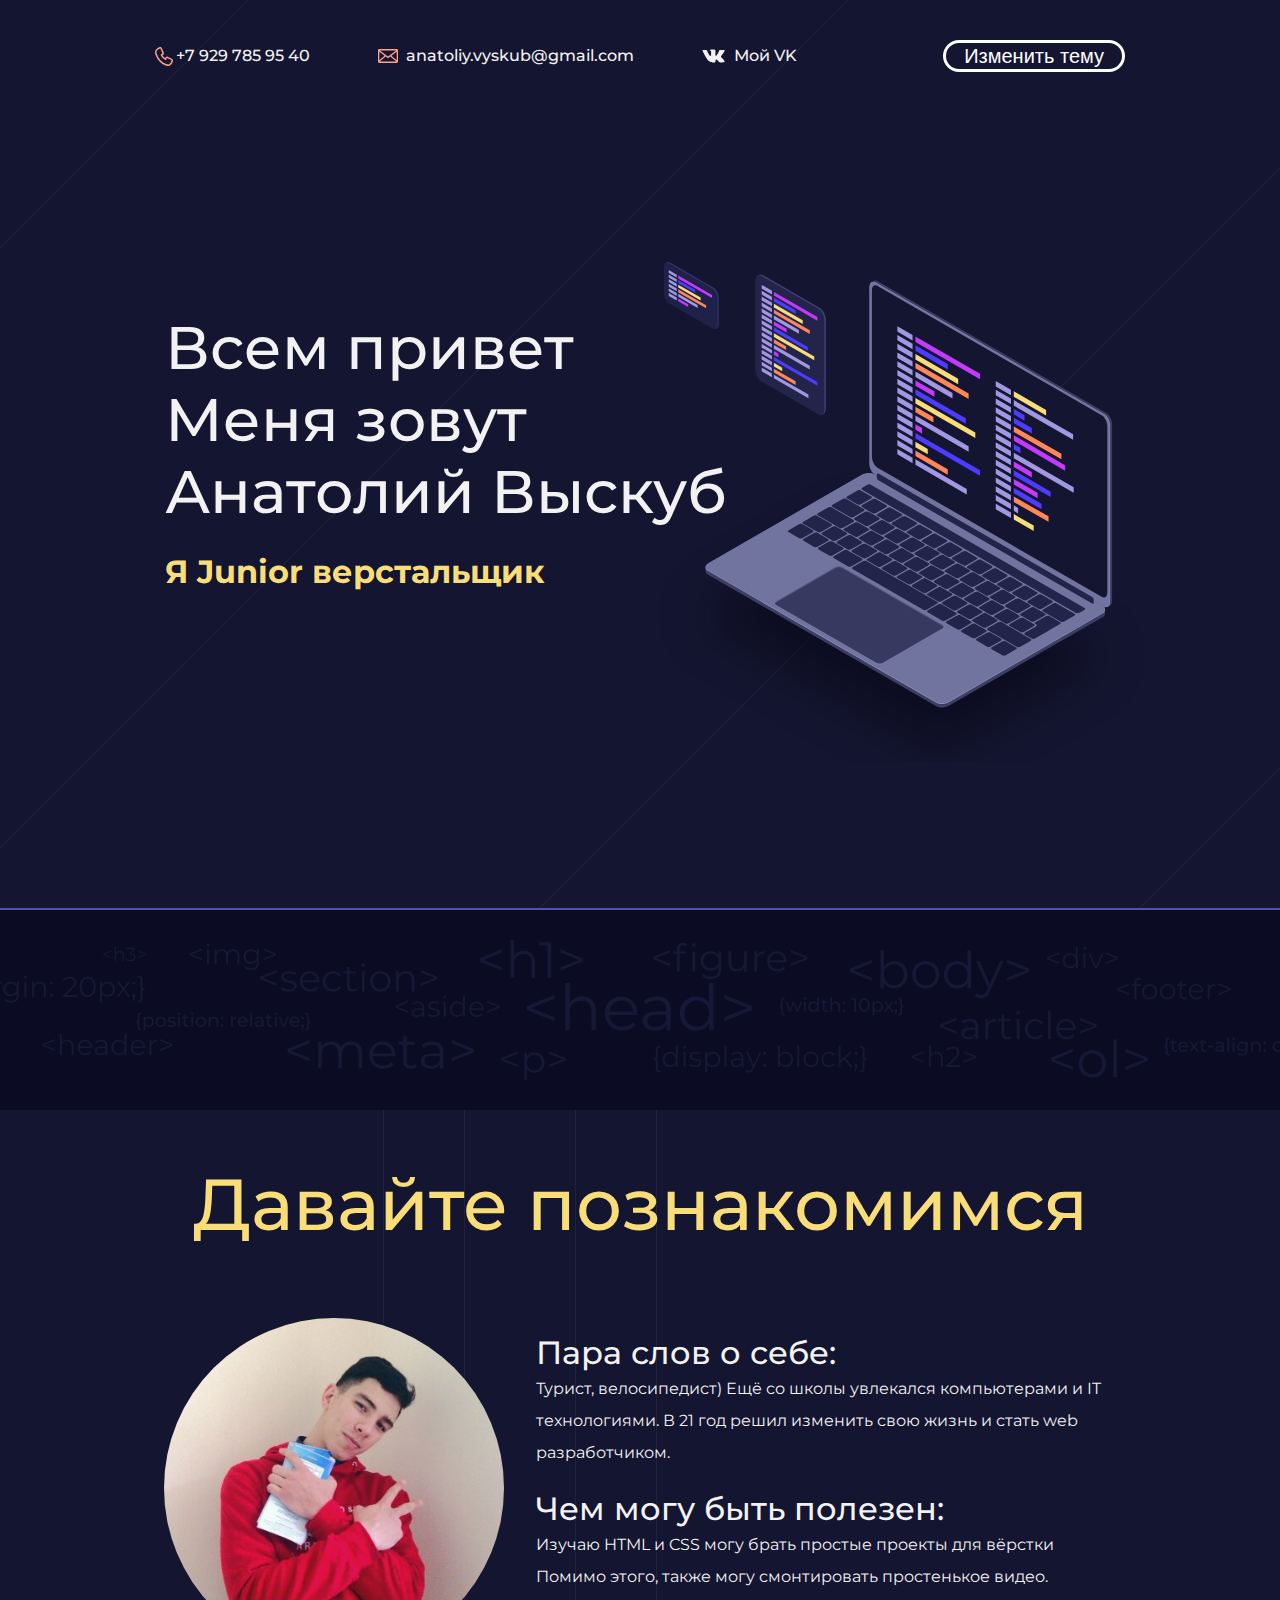
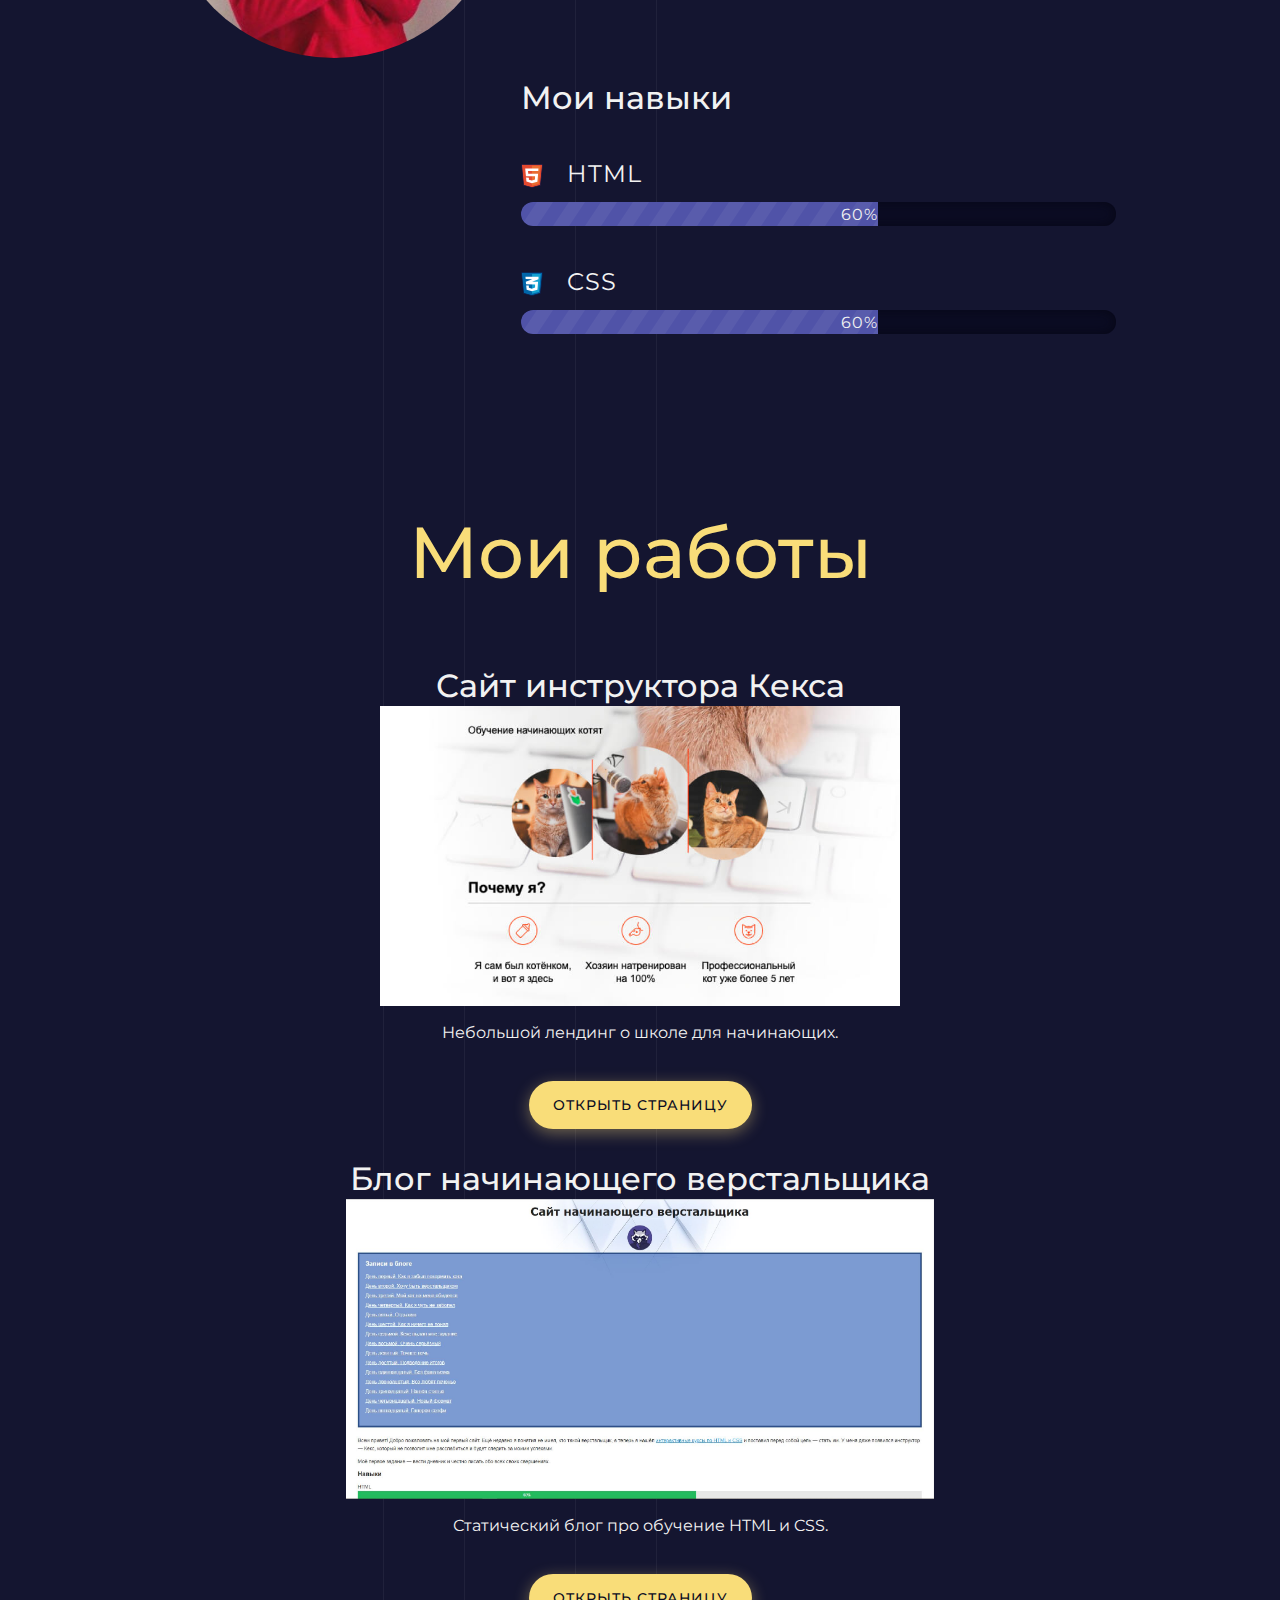
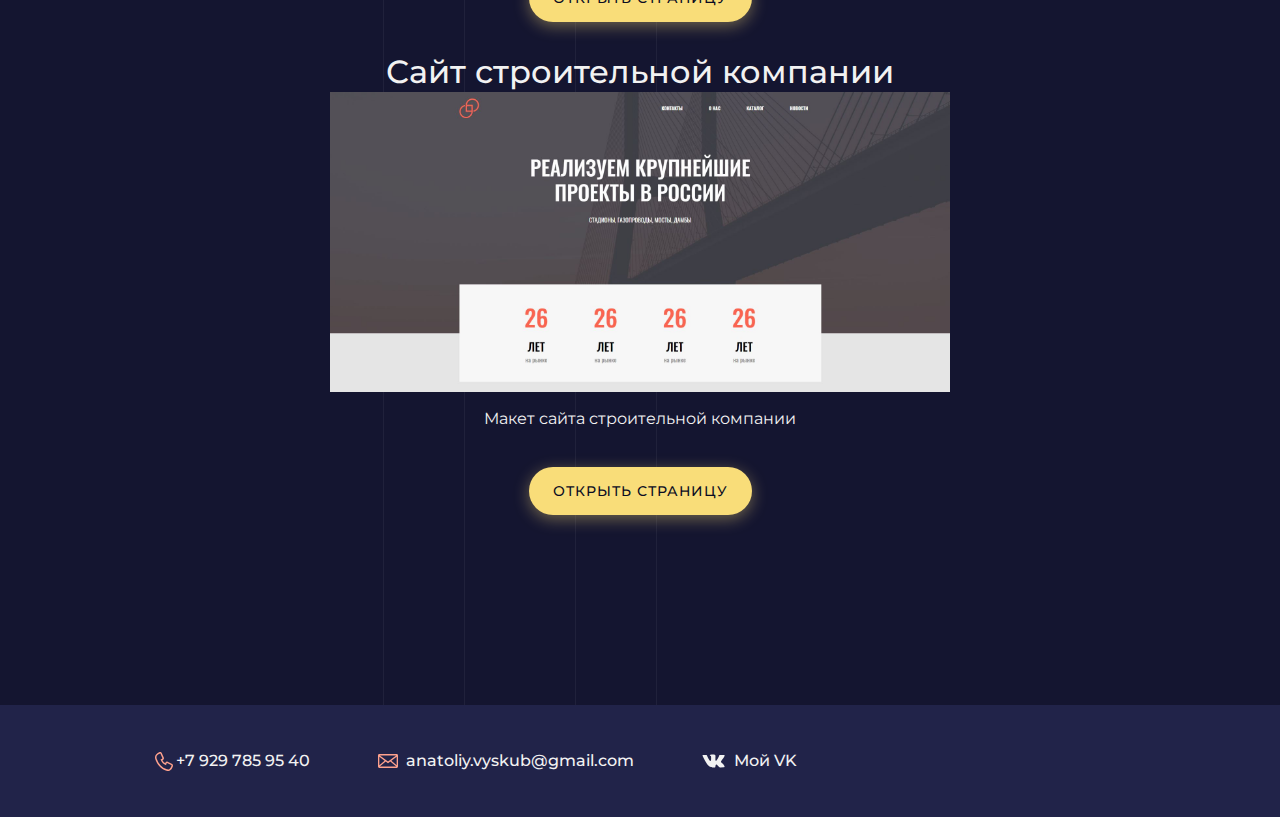
==== commit 61e913ae: "+adaptiv" ====
--- a/index.html
+++ b/index.html
@@ -6,6 +6,7 @@
   <link rel="icon" href="img/computer_desktop.svg">
   <link rel="stylesheet" href="style.css">
   <link href="https://fonts.googleapis.com/css?family=Montserrat:400,500,700/Old+Standard+TT&display=swap&subset=cyrillic" rel="stylesheet">
+  <meta name="viewport" content="width=device-width" />
   <title>Портфолио Junior верстальщика</title>
 </head>
 
@@ -14,11 +15,11 @@
     <header class="page-header">
       <div class="container">
         <div class="header_inner">
-          <figure>
+          <nav>
             <a class="header-phone" href="tel:+79297859540">+7 929 785 95 40</a>
             <a class="header-email" href="mailto:anatoliy.vyskub@gmail.com">anatoliy.vyskub@gmail.com</a>
             <a class="header-vk" href="https://vk.com/nexoone" target="_blank">Мой VK</a>
-          </figure>
+          </nav>
           <button class='theme-button' type="button" name="button">Изменить тему</button>
         </div>
       </div>
@@ -31,31 +32,33 @@
       </div>
     </section>
     <section class="intro">
-      <h2 class="subheading">Давайте познакомимся</h2>
       <div class="container">
-        <div class="user-image">
-          <img src='files/RbDzhv-BM8k.jpg' alt="Фотография меня" width='440' height='440'>
-        </div>
-        <div class="intro-inner">
-          <div class="description__items">
-            <h3>Пара слов о себе:</h3>
-            <p>Турист, велосипедист) Ещё со школы увлекался компьютерами и IT<br> технологиями. В 21 год решил изменить свою жизнь и стать web<br> разработчиком.</p>
-            <h3>Чем могу быть полезен:</h3>
-            <p>Изучаю HTML и CSS могу брать простые проекты для вёрстки<br>
-              Помимо этого, также могу смонтировать простенькое видео.</p>
+        <h2 class="subheading">Давайте познакомимся</h2>
+        <div class='user-info'>
+          <div class="user-image">
+            <img src='files/RbDzhv-BM8k.jpg' alt="Фотография меня" width='340' height='340'>
           </div>
-          <div class="skills">
-            <h3>Мои навыки</h3>
-            <dl class="skills-list">
-              <dt class="skill-html">HTML</dt>
-              <dd class="level">
-                <div style="width: 60%">60%</div>
-              </dd>
-              <dt class="skill-css">CSS</dt>
-              <dd class="level">
-                <div style="width: 60%">60%</div>
-              </dd>
-            </dl>
+          <div class="intro-inner">
+            <div class="description__items">
+              <h3>Пара слов о себе:</h3>
+              <p>Турист, велосипедист) Ещё со школы увлекался компьютерами и IT<br> технологиями. В 21 год решил изменить свою жизнь и стать web<br> разработчиком.</p>
+              <h3>Чем могу быть полезен:</h3>
+              <p>Изучаю HTML и CSS могу брать простые проекты для вёрстки<br>
+                Помимо этого, также могу смонтировать простенькое видео.</p>
+            </div>
+            <div class="skills">
+              <h3>Мои навыки</h3>
+              <dl class="skills-list">
+                <dt class="skill-html">HTML</dt>
+                <dd class="level">
+                  <div style="width: 60%">60%</div>
+                </dd>
+                <dt class="skill-css">CSS</dt>
+                <dd class="level">
+                  <div style="width: 60%">60%</div>
+                </dd>
+              </dl>
+            </div>
           </div>
         </div>
       </div>
@@ -86,9 +89,11 @@
         </div>
       </div>
     </section>
+<!--
     <button class="up-button" type="button" title="Наверх">
       ⇪
     </button>
+-->
     <footer class="page-footer">
       <div class="container">
         <a class="footer-phone" href="tel:+79297859540">+7 929 785 95 40</a>
--- a/style.css
+++ b/style.css
@@ -4,6 +4,7 @@
 }
 Body{
     margin: 0;
+
 }
 
 
@@ -53,6 +54,15 @@
   border: 3px solid #b69e4b;
   box-shadow: none;
 }
+
+
+@media (max-width: 767px) {
+  .dark-theme .theme-button{
+    display:none;
+  }
+}
+
+
 /* --------------  */
 
 .dark-theme .header_inner{
@@ -67,6 +77,22 @@
   max-width: 1408px;
   margin: 0 auto;
   padding: 0 16px;
+}
+
+@media (max-width: 1408px) {
+  .dark-theme .container{
+    max-width: 970px;
+  }
+}
+@media (max-width: 992px) {
+  .dark-theme .container{
+    max-width: 750px;
+  }
+}
+@media (max-width: 767px) {
+  .dark-theme .container{
+    max-width: 310px;
+  }
 }
 
 .dark-theme .page-header {
@@ -174,12 +200,24 @@
 .dark-theme .hero-image::before {
   position: absolute;
   content: "";
-  top: 24px;
-  left: calc(50vw - 185px);
-  width: 800px;
-  height: 800px;
-  background-image: url("img/hero-image.svg");
-  background-repeat: no-repeat;
+  top: 15%;
+  right: 10vw;
+  width: 500px;
+  height: 500px;
+  background: url("img/hero-image.svg") no-repeat 0 0;
+  background-size: cover;
+}
+
+@media (max-width: 992px) {
+  .dark-theme .hero-image::before{
+      display: none;
+  }
+
+}
+@media (max-width: 767px) {
+  .dark-theme .hero-image::before {
+    display: none;
+  }
 }
 
 .dark-theme .hero-image::after {
@@ -199,8 +237,8 @@
 .dark-theme .heading {
   z-index: 1;
   order: 2;
-  margin: 0 0 0 -10px;
-  width: 815px;
+  margin: 0 0 0 10px;
+  width: 100%;
   font-size: 60px;
   line-height: 120%;
   font-weight: 500;
@@ -209,7 +247,7 @@
 .dark-theme .hero-image p {
   z-index: 1;
   order: 1;
-  margin: 0;
+  margin: 0 0 0 10px;
   padding: 32px 0;
   padding-bottom: 16px;
   font-size: 32px;
@@ -219,7 +257,7 @@
 
 /* BUTTON UP*/
 
-
+/*
 .dark-theme .up-button {
   position: fixed;
   z-index: 1;
@@ -260,6 +298,16 @@
 }
 
 
+}
+@media (max-width: 767px) {
+  .dark-theme .up-button,
+  .dark-theme .hidden,
+  .dark-theme .shown {
+    display: none;
+  }
+}
+
+*/
 /* ------------*/
 
 
@@ -279,14 +327,47 @@
 
 .dark-theme .intro .container{
   display: flex;
+  flex-direction: column;
+  justify-content: space-around;
+}
+
+.dark-theme .intro .user-info{
+  display: flex;
   flex-direction: row;
   justify-content: space-around;
+}
+
+@media (max-width: 992px) {
+  .dark-theme .intro .user-info {
+    flex-direction: column;
+    text-align: center;
+  }
+}
+@media (max-width: 767px) {
+  .dark-theme .intro .user-info {
+    flex-direction: column;
+    text-align: center;
+  }
+}
+@media (max-width: 319px) {
+  .dark-theme .intro .user-info {
+    flex-direction: column;
+    text-align: center;
+  }
 }
 
 .dark-theme .intro-inner{
   display: flex;
   flex-direction: column;
   justify-content: space-between;
+}
+
+.description__items{
+  padding: 15px;
+}
+
+.description__items p {
+  padding-bottom: 20px;
 }
 
 .dark-theme .subheading {
@@ -298,10 +379,31 @@
   color: #f9dd79;
 }
 
+
+
 .dark-theme .user-image img {
   border-radius: 50%;
   object-fit: cover;
 }
+
+@media (max-width: 1408px) {
+  .dark-theme .user-image img{
+    max-width: 970px;
+  }
+}
+@media (max-width: 992px) {
+  .dark-theme .user-image img{
+    max-width: 750px;
+  }
+}
+@media (max-width: 767px) {
+  .dark-theme .user-image img{
+    max-width: 300px;
+    object-fit: cover;
+  }
+}
+
+
 /*
 .dark-theme .intro .container div {
   margin-left: 720px;
@@ -310,7 +412,7 @@
 */
 .dark-theme .intro h3,
 .dark-theme .portfolio h3 {
-  margin: 0 0 16px;
+  margin: 0;
   font-size: 32px;
   line-height: 40px;
   font-weight: 500;
@@ -385,7 +487,31 @@
   flex-wrap: wrap;
   flex-direction: row;
   justify-content: space-between;
-}
+  align-items: center;
+}
+
+@media (max-width: 1408px) {
+  .dark-theme .projects {
+    flex-direction: column;
+    justify-content: space-around;
+    flex-wrap: nowrap;
+  }
+}
+@media (max-width: 992px) {
+  .dark-theme .projects {
+    flex-direction: column;
+    justify-content: space-around;
+    flex-wrap: nowrap;
+  }
+}
+@media (max-width: 767px) {
+  .dark-theme .projects {
+    flex-direction: column;
+    justify-content: space-around;
+    flex-wrap: nowrap;
+  }
+}
+
 /*
 .dark-theme .projects li {
   position: relative;
@@ -395,23 +521,52 @@
 }*/
 
 .dark-theme .project{
-min-width: 500px;
-width: 700px;
 margin-bottom: 30px;
 text-align: center;
-}
+min-width: 700px;
+}
+
+
+@media (max-width: 992px) {
+  .dark-theme .project {
+    max-width: 500px;
+    min-width: 0px;
+  }
+
+}
+@media (max-width: 767px) {
+  .dark-theme .project {
+    max-width: 310px;
+    min-width: 0px;
+  }
+}
+
 
 
 .dark-theme .project-image {
-  top: 0;
-  left: 0;
   margin: 0 auto;
-  width: 100%;
 }
 
 .dark-theme .project-image img {
-  height: 256px;
+  max-width: 700px;
+  max-height: 300px;
   object-fit: cover;
+}
+
+@media (max-width: 992px) {
+  .dark-theme .project-image img {
+    max-width: 500px;
+  }
+}
+@media (max-width: 767px) {
+  .dark-theme .project-image img {
+    max-width: 310px;
+  }
+}
+@media (max-width: 319px) {
+  .dark-theme .project-image img {
+    max-width: 100px;
+  }
 }
 
 .dark-theme .projects p {
@@ -716,8 +871,7 @@
 }
 
 .white-theme .project{
-min-width: 500px;
-width: 700px;
+max-width: 700px;
 margin-bottom: 30px;
 text-align: center;
 }
@@ -840,3 +994,40 @@
 
 
 /* ----------------- */
+
+
+/* ADAPTIVE */
+
+
+@media (max-width: 992px) {
+  h2{
+    font-size: 76px!important;
+  }
+}
+@media (max-width: 767px) {
+  h2{
+    font-size: 38px!important;
+  }
+}
+@media (max-width: 992px) {
+  h3{
+    font-size: 32px!important;
+  }
+}
+@media (max-width: 767px) {
+  h3{
+    font-size: 16px!important;
+  }
+}
+
+@media (max-width: 992px) {
+  .dark-theme .heading{
+    font-size: 60px!important;
+  }
+}
+
+@media (max-width: 767px) {
+  .dark-theme .heading{
+    font-size: 40px!important;
+  }
+}
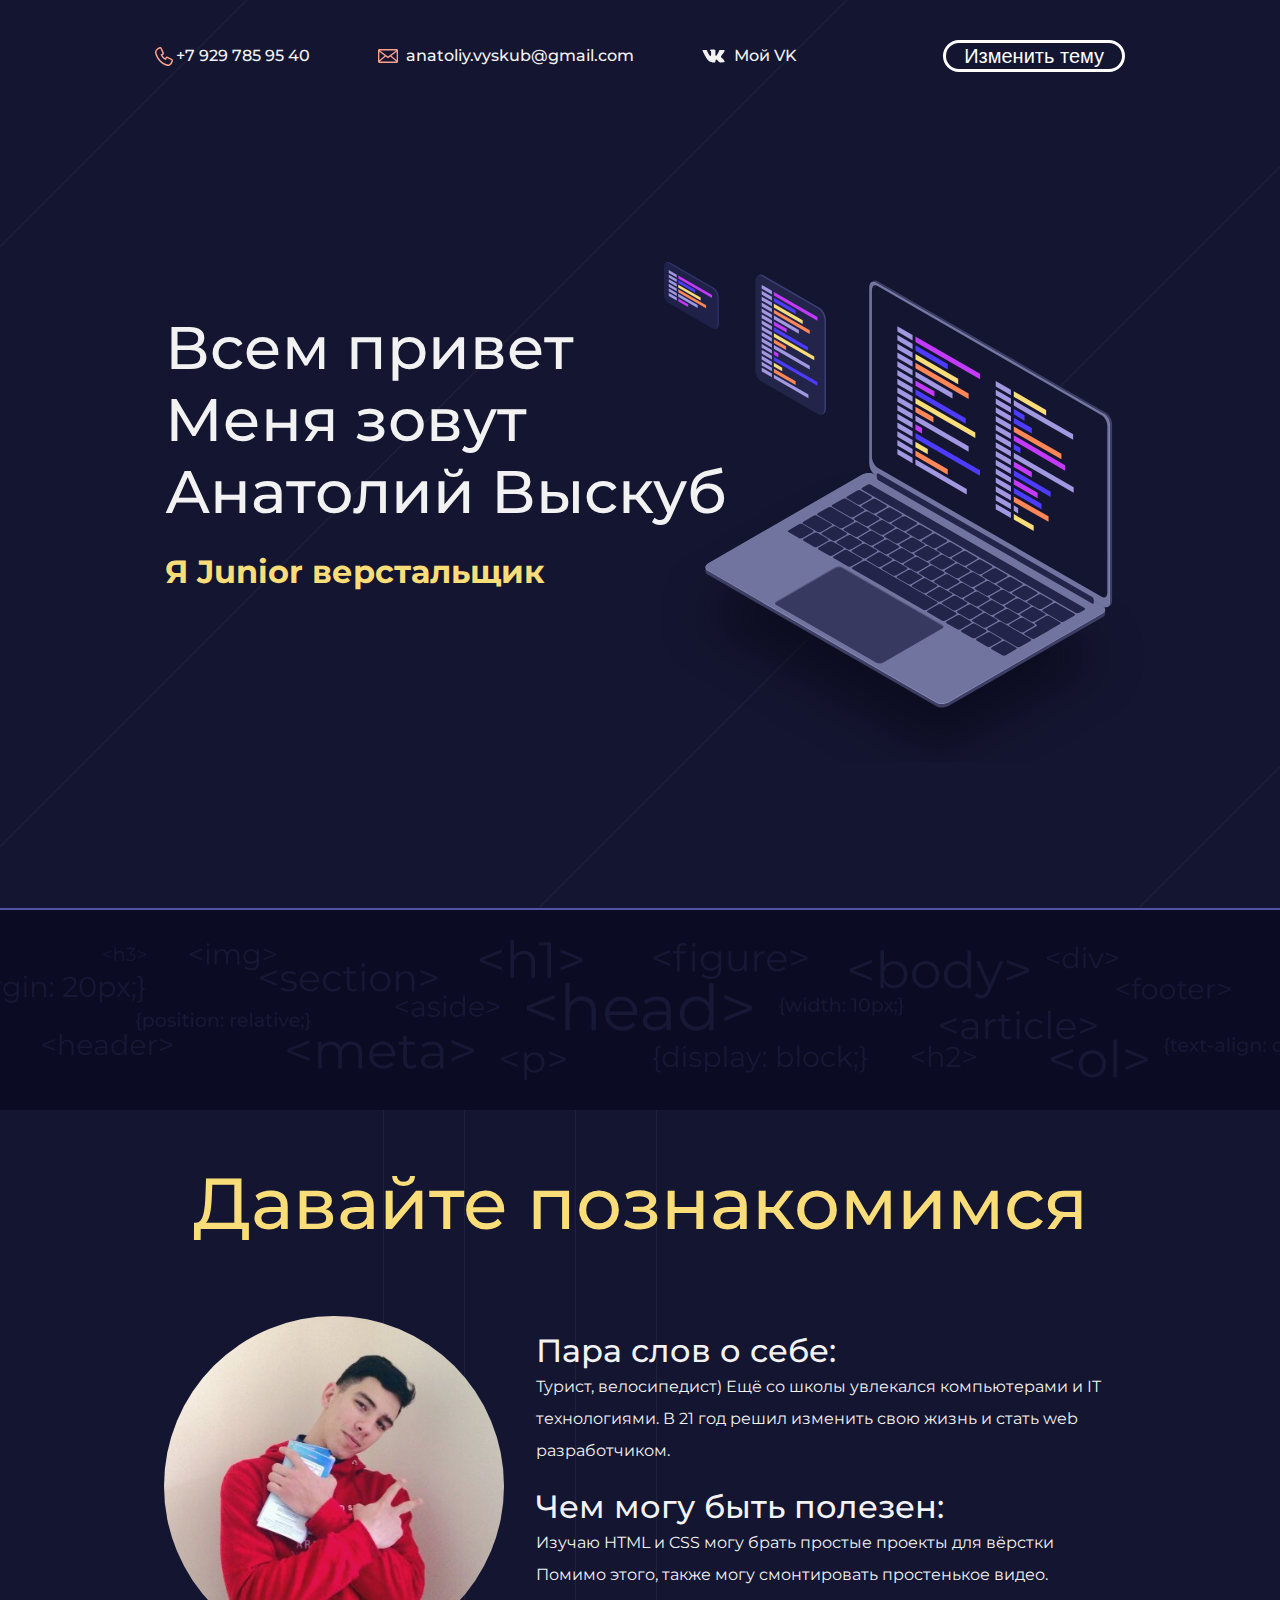
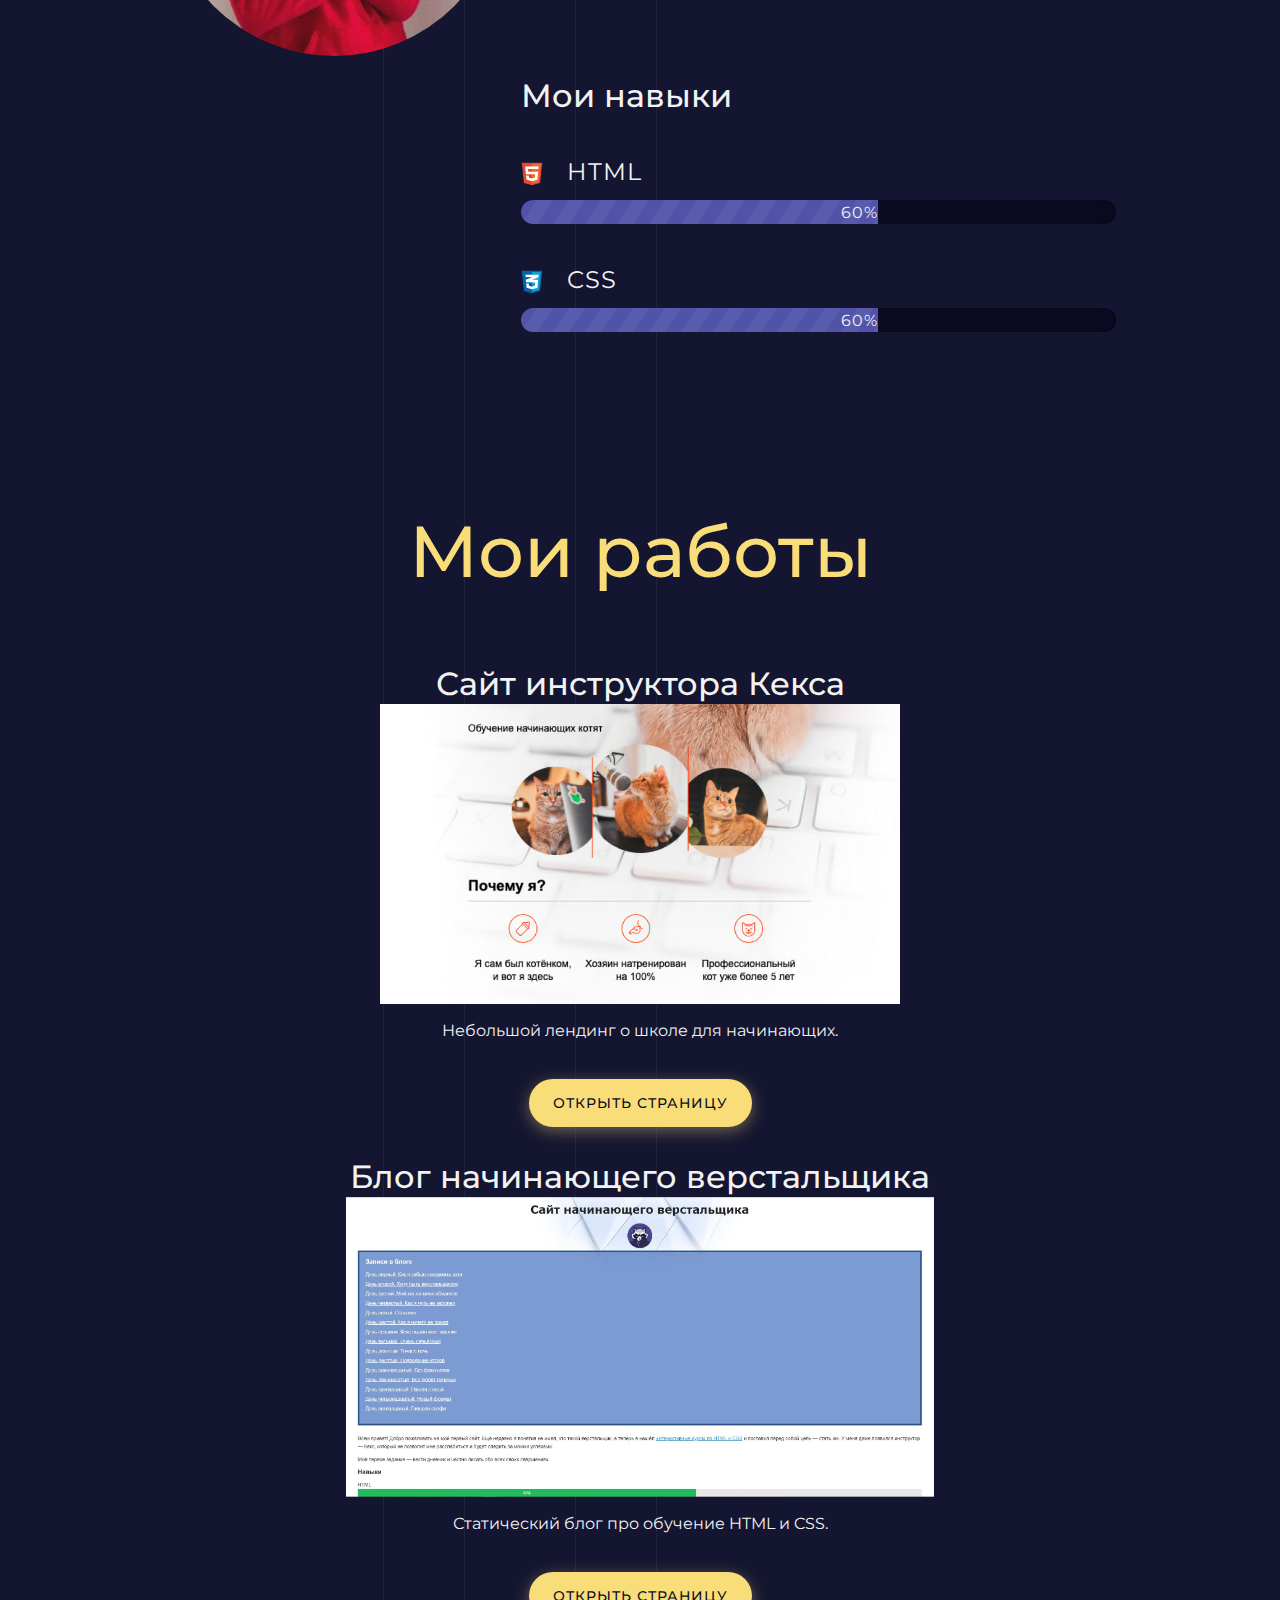
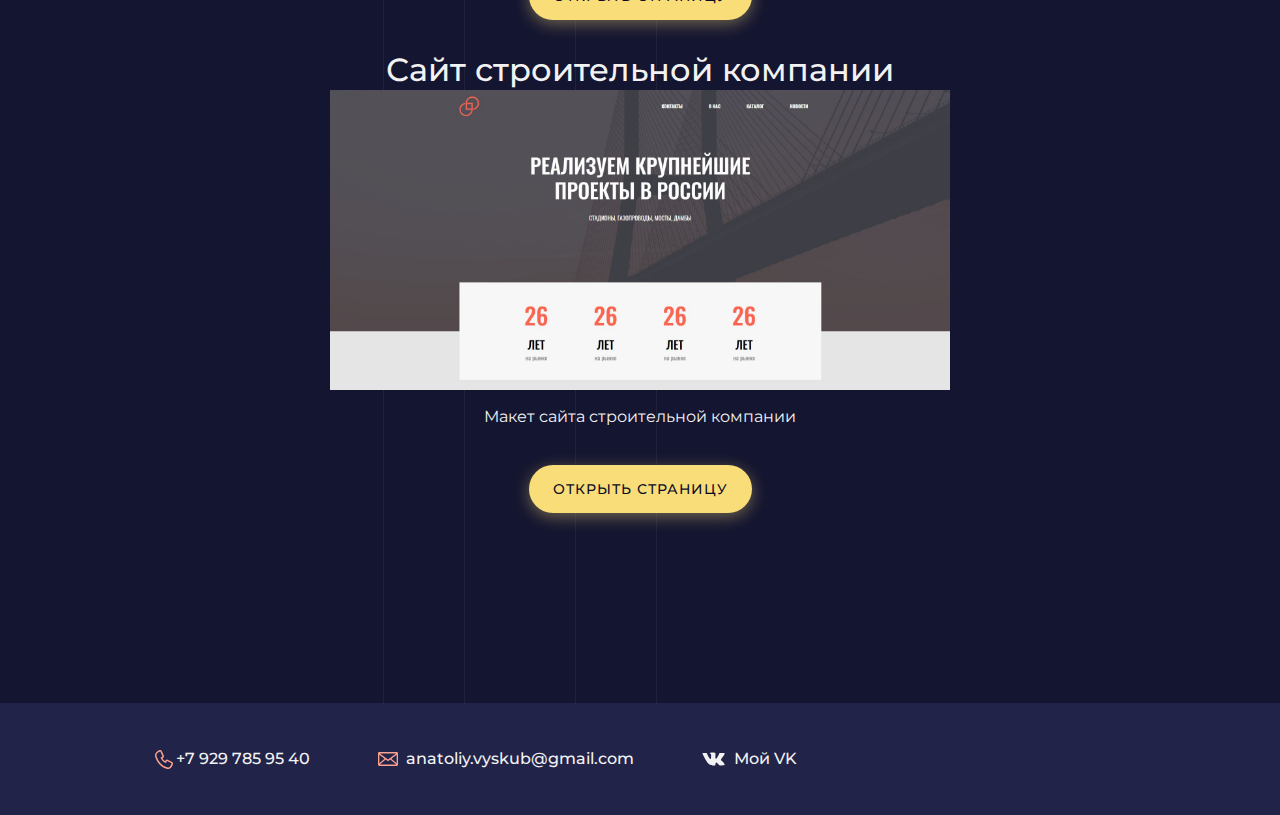
==== commit d8029894: "+adap" ====
--- a/index.html
+++ b/index.html
@@ -15,11 +15,11 @@
     <header class="page-header">
       <div class="container">
         <div class="header_inner">
-          <nav>
+          <div class='nav-panel'>
             <a class="header-phone" href="tel:+79297859540">+7 929 785 95 40</a>
             <a class="header-email" href="mailto:anatoliy.vyskub@gmail.com">anatoliy.vyskub@gmail.com</a>
             <a class="header-vk" href="https://vk.com/nexoone" target="_blank">Мой VK</a>
-          </nav>
+          </div>
           <button class='theme-button' type="button" name="button">Изменить тему</button>
         </div>
       </div>
--- a/style.css
+++ b/style.css
@@ -190,6 +190,20 @@
   background-repeat: no-repeat;
   background-position-x: center;
   background-position-y: 48px;
+}
+
+@media (max-width: 992px) {
+  .dark-theme .hero-image{
+      padding-top: 50px;
+      height: 598px;
+  }
+
+}
+@media (max-width: 767px) {
+  .dark-theme .hero-image {
+    padding-top: 50px;
+    height: 598px;
+  }
 }
 
 .dark-theme .hero-image .container {
@@ -325,6 +339,19 @@
   min-height: 828px;
 }
 
+
+@media (max-width: 992px) {
+  .dark-theme .intro{
+      padding-bottom: 60px;
+  }
+
+}
+@media (max-width: 767px) {
+  .dark-theme .intro{
+    padding-bottom: 60px;
+  }
+}
+
 .dark-theme .intro .container{
   display: flex;
   flex-direction: column;
@@ -370,11 +397,11 @@
   padding-bottom: 20px;
 }
 
-.dark-theme .subheading {
+.dark-theme .subheading{
   margin: 0 0 70px;
   text-align: center;
   font-size: 72px;
-  line-height: 88px;
+  line-height: 1.2;
   font-weight: 500;
   color: #f9dd79;
 }
@@ -607,8 +634,24 @@
 }
 
 
-
-
+@media (max-width: 992px) {
+  .dark-theme .page-footer a,
+  .dark-theme .page-footer a{
+    margin-right: 64px;
+  }
+}
+@media (max-width: 767px) {
+  .dark-theme .page-footer a,
+  .dark-theme .page-footer a{
+    margin-right: 0px;
+  }
+}
+@media (max-width: 319px) {
+  .dark-theme .page-footer a,
+  .dark-theme .page-footer a{
+    margin-right: 0px;
+  }
+}
 
 
 
@@ -1006,28 +1049,44 @@
 }
 @media (max-width: 767px) {
   h2{
-    font-size: 38px!important;
-  }
-}
+    font-size: 35px!important;
+  }
+}
+
+@media (max-width: 992px) {
+  .subheading{
+    font-size: 76px!important;
+  }
+}
+@media (max-width: 767px) {
+  .subheading{
+    font-size: 35px!important;
+  }
+}
+
 @media (max-width: 992px) {
   h3{
     font-size: 32px!important;
+    line-height: 1.2;
   }
 }
 @media (max-width: 767px) {
   h3{
-    font-size: 16px!important;
+    font-size: 26px!important;
+    line-height: 1.2;
   }
 }
 
 @media (max-width: 992px) {
   .dark-theme .heading{
     font-size: 60px!important;
+    line-height: 1.2;
   }
 }
 
 @media (max-width: 767px) {
   .dark-theme .heading{
     font-size: 40px!important;
-  }
-}
+    line-height: 1.2;
+  }
+}
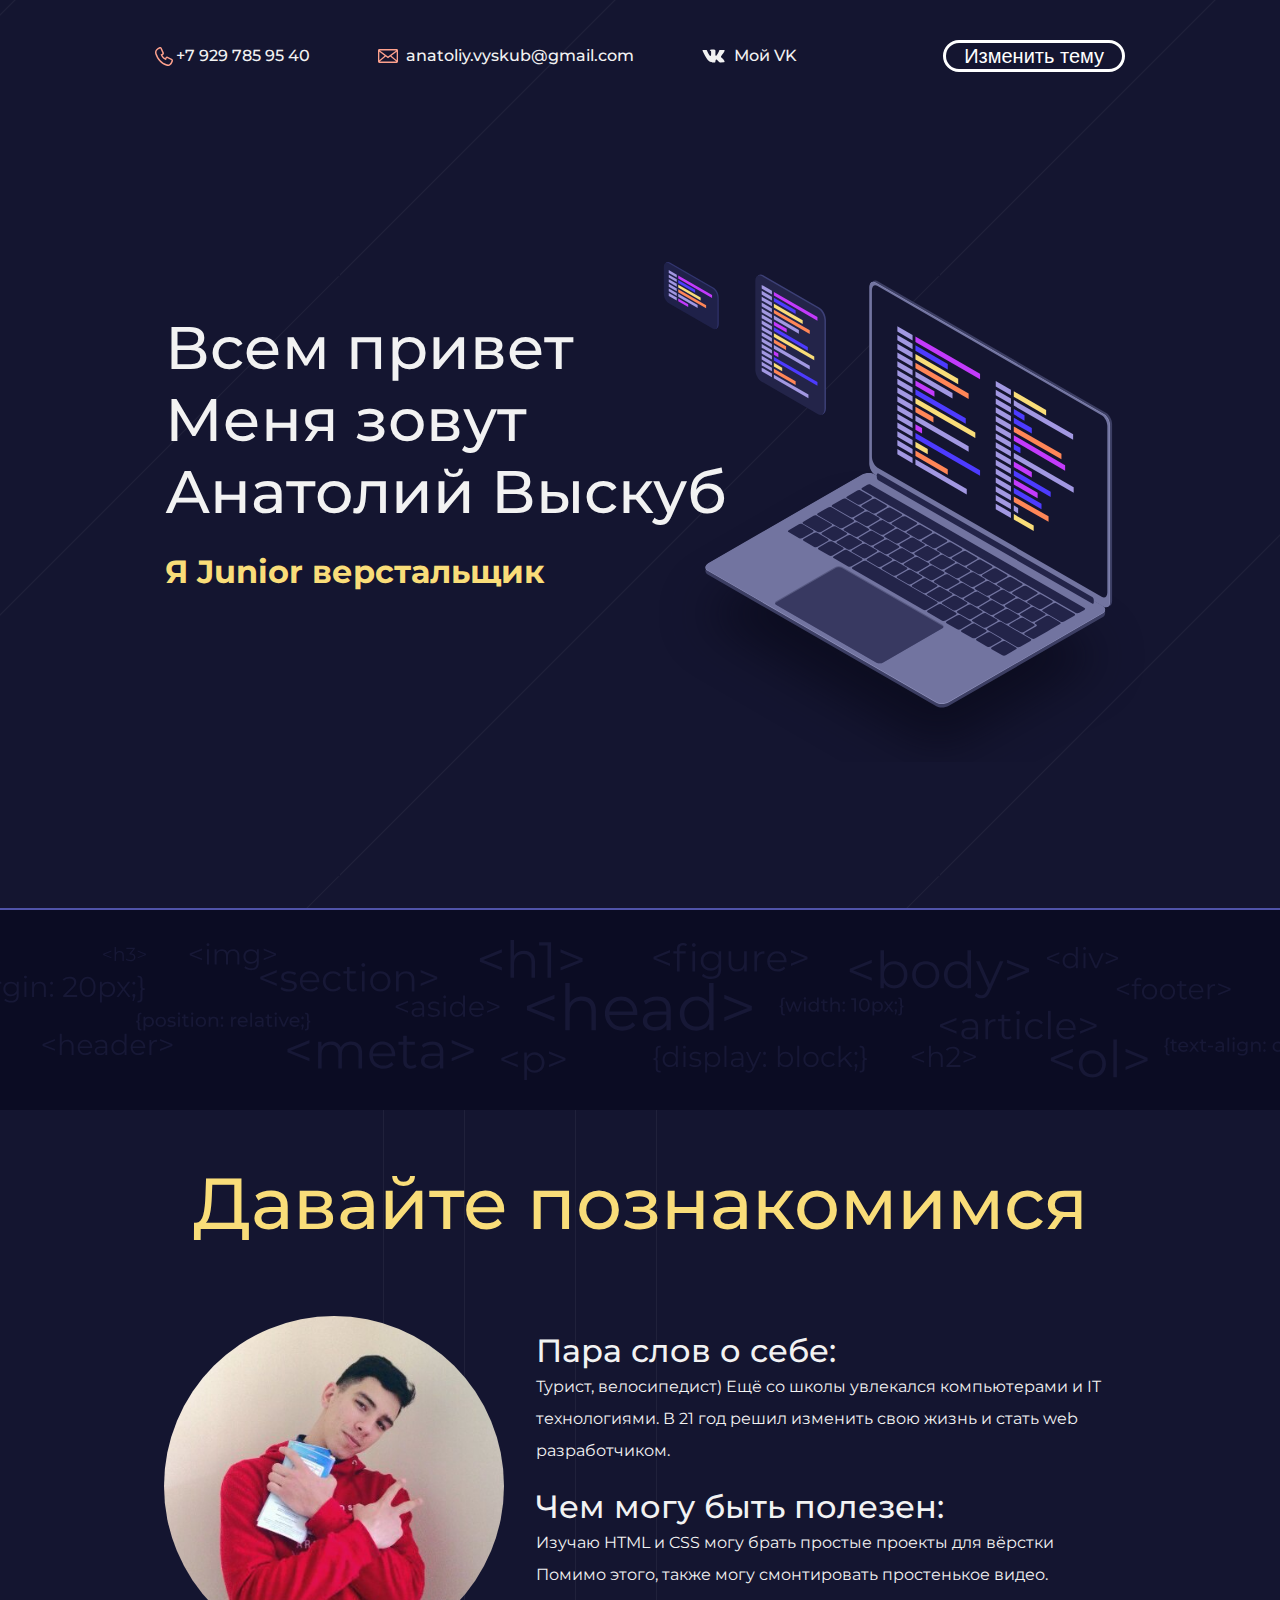
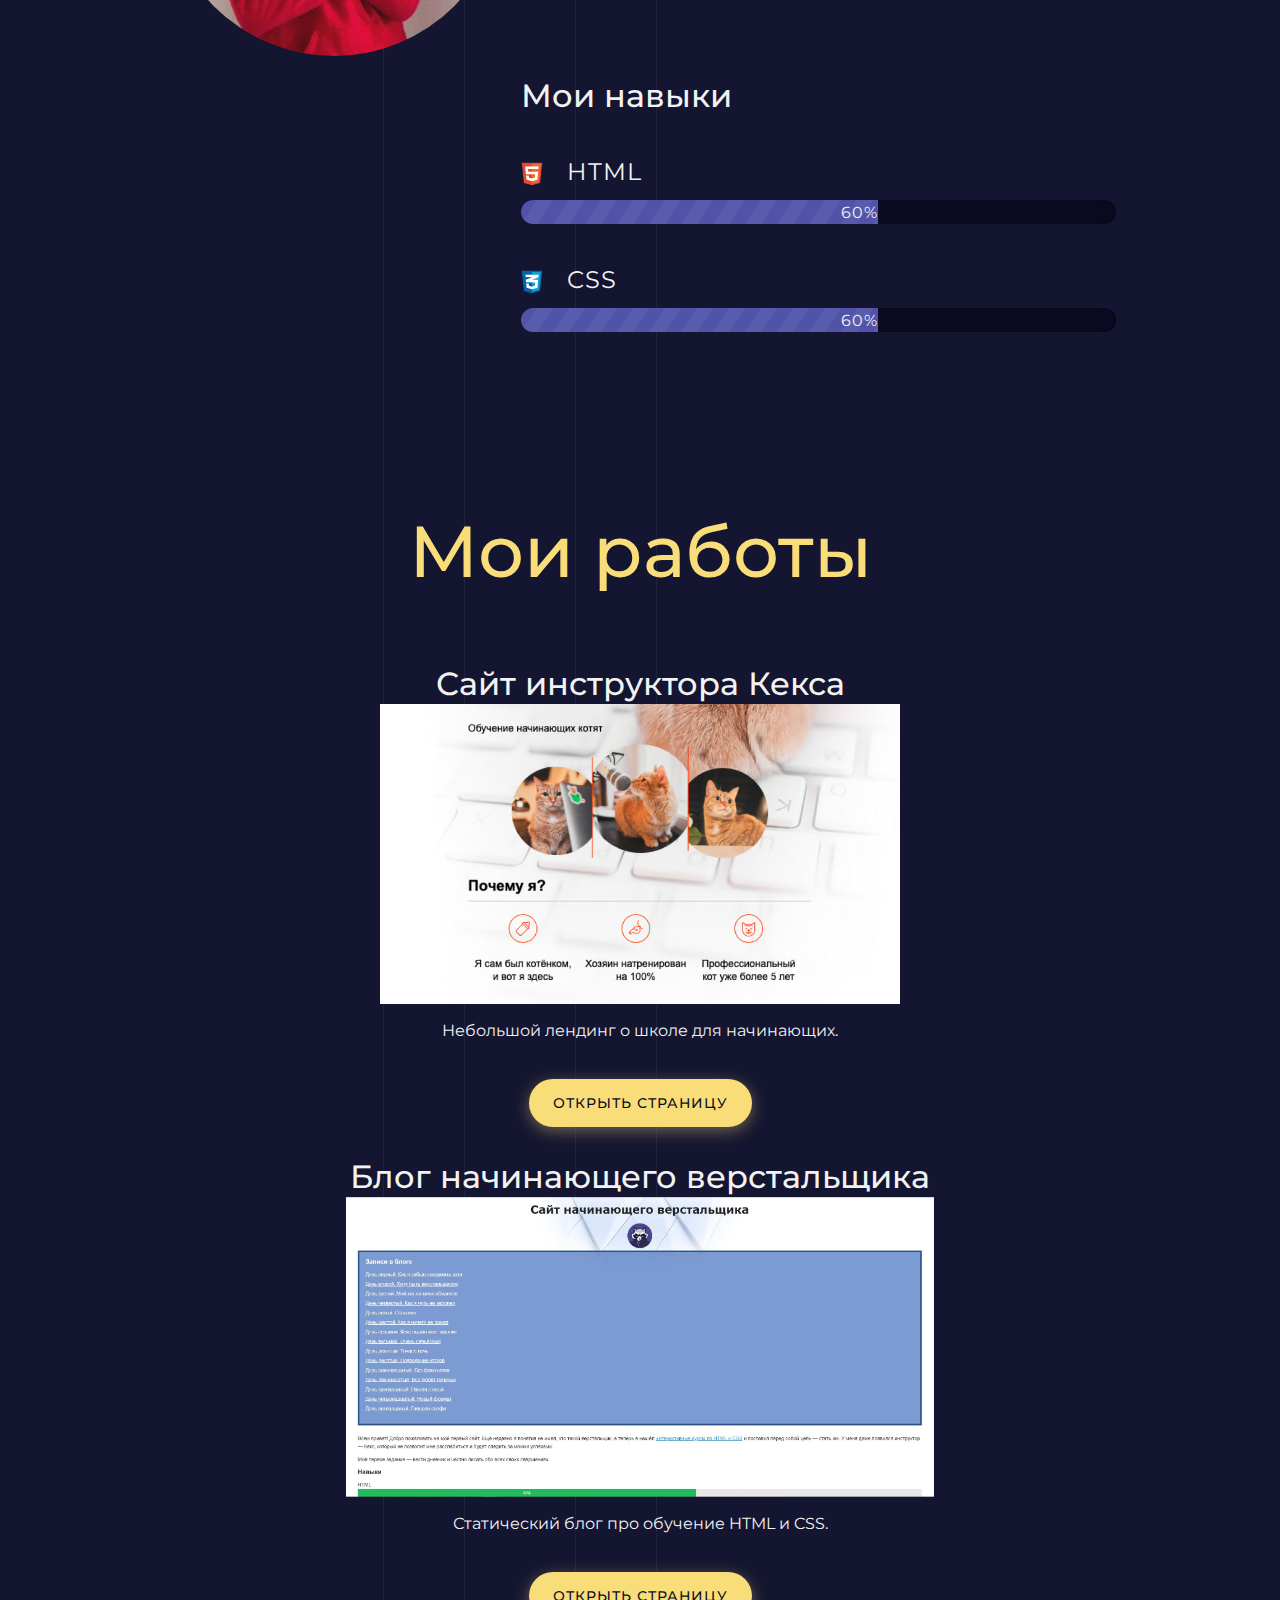
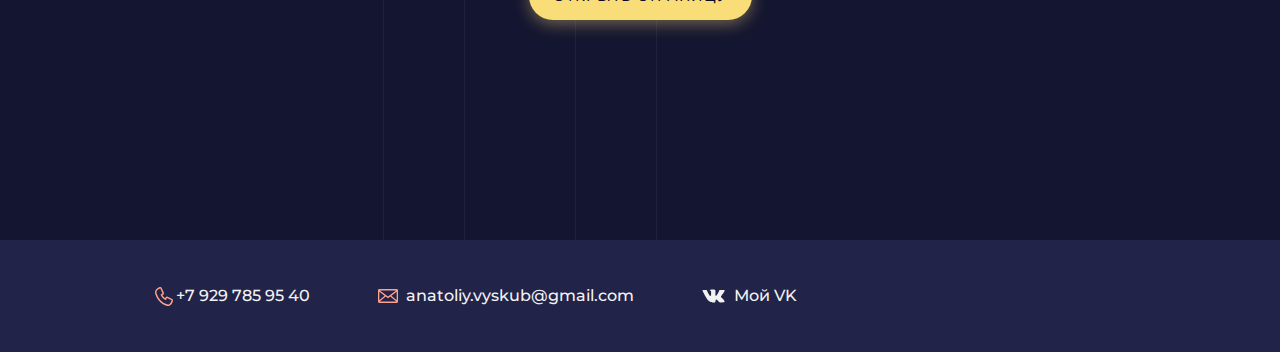
==== commit 4b7a591a: "-1site" ====
--- a/index.html
+++ b/index.html
@@ -6,7 +6,7 @@
   <link rel="icon" href="img/computer_desktop.svg">
   <link rel="stylesheet" href="style.css">
   <link href="https://fonts.googleapis.com/css?family=Montserrat:400,500,700/Old+Standard+TT&display=swap&subset=cyrillic" rel="stylesheet">
-  <meta name="viewport" content="width=device-width" />
+  <meta name="viewport" content="width=device-width, initial-scale=1.0, maximum-scale=1.0, user-scalable=no" />
   <title>Портфолио Junior верстальщика</title>
 </head>
 
@@ -81,10 +81,12 @@
             <a class="button" href="source/Blog/index.html" target="_blank">Открыть страницу</a>
           </div>
           <div class="project">
+            <!--
             <h3>Сайт строительной компании</h3>
             <div class="project-image"><img src="files/project2.JPG" alt="Сайт строительной компании"></div>
             <p>Макет сайта строительной компании</p>
             <a class="button" href="source/project2/index.html" target="_blank">Открыть страницу</a>
+          -->
           </div>
         </div>
       </div>
